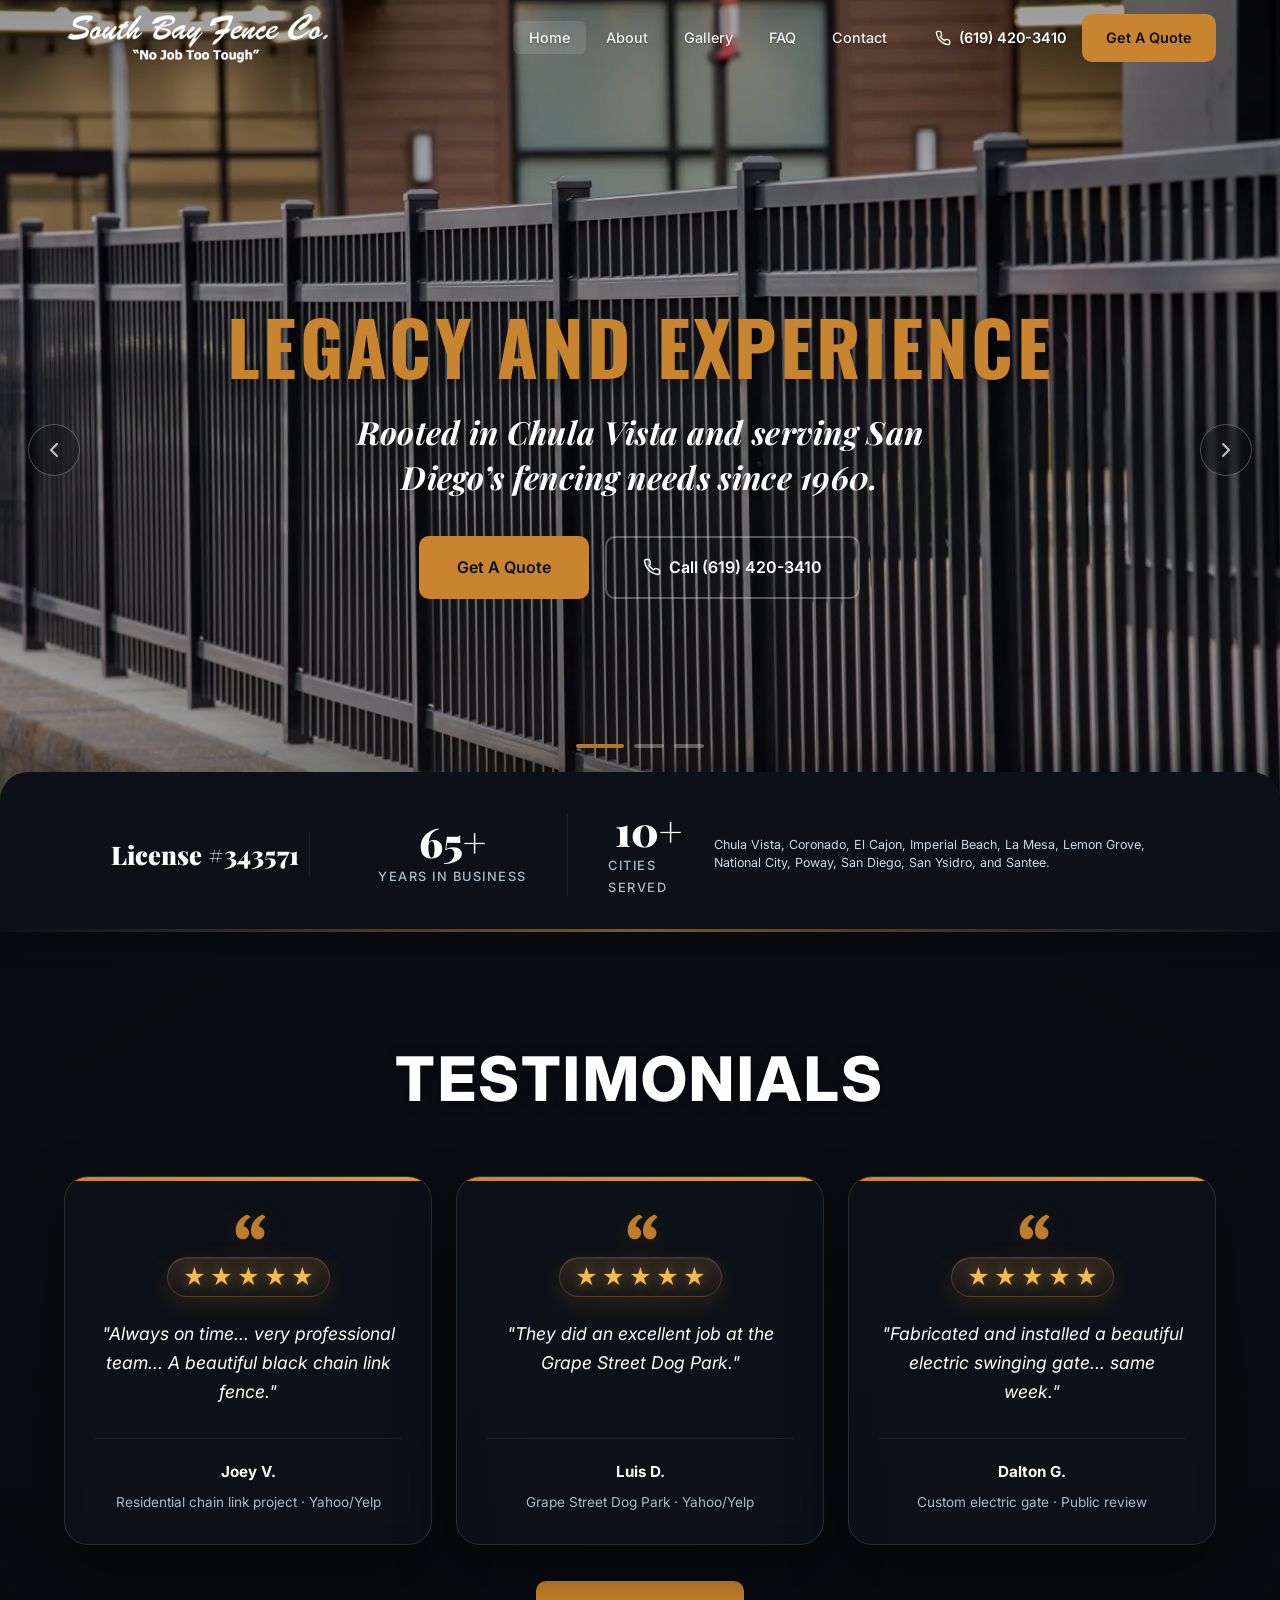
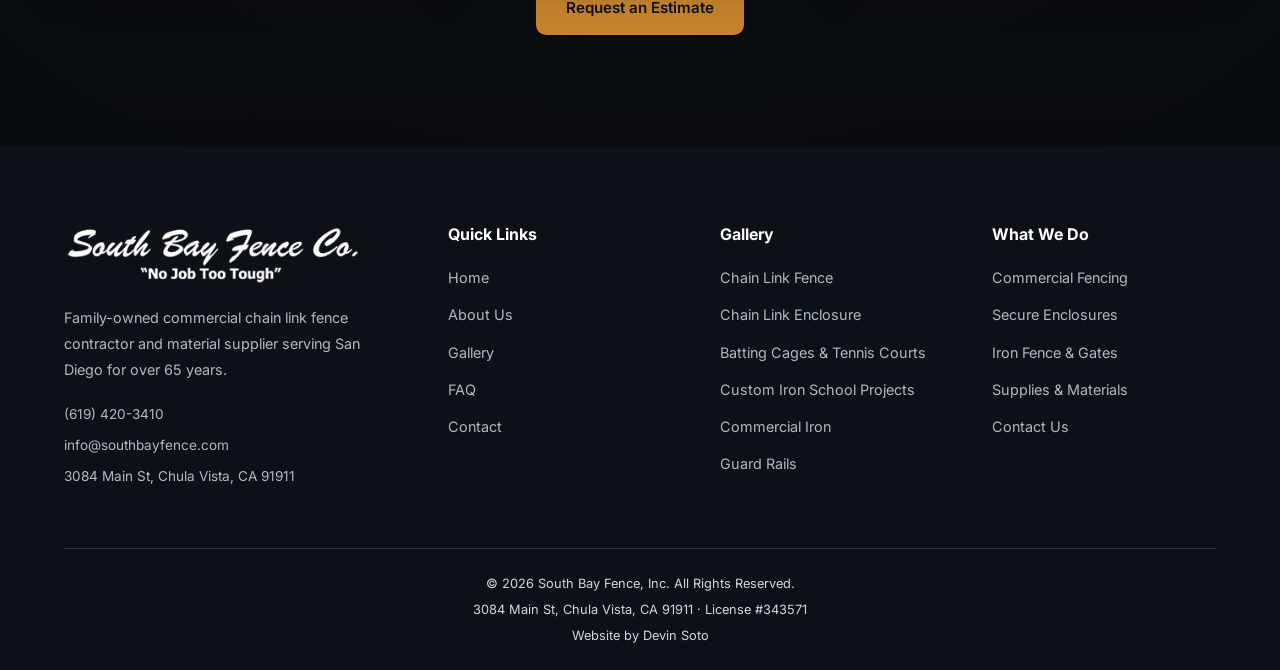
==== index.html @ d5223164 "Speed up homepage with WebP heroes and fewer blocking fonts. Co-authored-by: Cursor <cursoragent@cur" ====
<!DOCTYPE html>
<html lang="en">
<head>
    <meta charset="UTF-8">
    <meta name="viewport" content="width=device-width, initial-scale=1.0">
    <title>South Bay Fence Co. | San Diego's Premier Fence Contractor Since 1960</title>
    <meta name="description" content="South Bay Fence, Inc. — Family-owned commercial chain link fence contractor and material supplier serving San Diego since 1960. No Job Too Tough.">
    <link rel="icon" href="images/brand/logo.png" type="image/png">
    <link rel="apple-touch-icon" href="images/brand/logo.png">
    <link rel="preconnect" href="https://fonts.googleapis.com">
    <link rel="preconnect" href="https://fonts.gstatic.com" crossorigin>
    <link href="https://fonts.googleapis.com/css2?family=Inter:wght@400;600;700&family=Oswald:wght@700&family=Playfair+Display:wght@700&display=swap" rel="stylesheet">
    <link rel="stylesheet" href="css/style.css">
    <link rel="stylesheet" href="css/responsive.css?v=stat-cities-fix">
</head>
<body>
    <!-- Navigation -->
    <nav class="navbar navbar-transparent" id="navbar">
        <div class="container nav-inner">
            <a href="index.html" class="logo">
                <img src="images/brand/Logo-wht-version.webp" alt="South Bay Fence Co. Logo" class="logo-img logo-white" width="350" height="71">
                <img src="images/brand/logo.webp" alt="South Bay Fence Co. Logo" class="logo-img logo-dark" width="350" height="71">
            </a>
            <ul class="nav-links" id="navLinks">
                <li><a href="index.html" class="active">Home</a></li>
                <li><a href="about.html">About</a></li>
                <li><a href="gallery.html">Gallery</a></li>
                <li><a href="faq.html">FAQ</a></li>
                <li><a href="contact.html">Contact</a></li>
            </ul>
            <div class="nav-actions">
                <a href="tel:6194203410" class="nav-phone">
                    <svg width="16" height="16" viewBox="0 0 24 24" fill="none" stroke="currentColor" stroke-width="2"><path d="M22 16.92v3a2 2 0 0 1-2.18 2 19.79 19.79 0 0 1-8.63-3.07 19.5 19.5 0 0 1-6-6 19.79 19.79 0 0 1-3.07-8.67A2 2 0 0 1 4.11 2h3a2 2 0 0 1 2 1.72c.127.96.361 1.903.7 2.81a2 2 0 0 1-.45 2.11L8.09 9.91a16 16 0 0 0 6 6l1.27-1.27a2 2 0 0 1 2.11-.45c.907.339 1.85.573 2.81.7A2 2 0 0 1 22 16.92z"/></svg>
                    <span>(619) 420-3410</span>
                </a>
                <a href="contact.html" class="btn btn-primary nav-quote">Get A Quote</a>
            </div>
            <button class="mobile-toggle" id="mobileToggle" aria-label="Toggle menu">
                <span></span><span></span><span></span>
            </button>
        </div>
    </nav>

    <!-- Hero Section -->
    <section class="hero" id="hero">
        <div class="hero-slides" id="heroSlides">
            <div class="hero-slide is-active" style="background-image: url('images/misc/AdobeStock_401414377-Large.webp');"></div>
            <div class="hero-slide" data-bg="images/commercial-iron/Pipe-Arm-Gate-installation-in-San-Diego-Area-1.webp"></div>
            <div class="hero-slide" data-bg="images/chain-link/Chain-Link.webp"></div>
        </div>
        <div class="hero-overlay"></div>
        <div class="container hero-content">
            <h1><span class="highlight">Legacy and Experience</span></h1>
            <p class="hero-sub">Rooted in Chula Vista and serving San Diego&rsquo;s fencing needs since 1960.</p>
            <div class="hero-buttons">
                <a href="contact.html" class="btn btn-primary btn-lg">Get A Quote</a>
                <a href="tel:6194203410" class="btn btn-outline-white btn-lg">
                    <svg width="18" height="18" viewBox="0 0 24 24" fill="none" stroke="currentColor" stroke-width="2"><path d="M22 16.92v3a2 2 0 0 1-2.18 2 19.79 19.79 0 0 1-8.63-3.07 19.5 19.5 0 0 1-6-6 19.79 19.79 0 0 1-3.07-8.67A2 2 0 0 1 4.11 2h3a2 2 0 0 1 2 1.72c.127.96.361 1.903.7 2.81a2 2 0 0 1-.45 2.11L8.09 9.91a16 16 0 0 0 6 6l1.27-1.27a2 2 0 0 1 2.11-.45c.907.339 1.85.573 2.81.7A2 2 0 0 1 22 16.92z"/></svg>
                    Call (619) 420-3410
                </a>
            </div>
        </div>
        <button class="hero-arrow hero-prev" id="heroPrev" aria-label="Previous slide">
            <svg width="24" height="24" viewBox="0 0 24 24" fill="none" stroke="currentColor" stroke-width="2" stroke-linecap="round" stroke-linejoin="round"><polyline points="15 18 9 12 15 6"/></svg>
        </button>
        <button class="hero-arrow hero-next" id="heroNext" aria-label="Next slide">
            <svg width="24" height="24" viewBox="0 0 24 24" fill="none" stroke="currentColor" stroke-width="2" stroke-linecap="round" stroke-linejoin="round"><polyline points="9 18 15 12 9 6"/></svg>
        </button>
        <div class="hero-dots" id="heroDots" role="tablist" aria-label="Slide selector">
            <button class="hero-dot is-active" role="tab" aria-selected="true" tabindex="0" data-slide="0" aria-label="Slide 1"></button>
            <button class="hero-dot" role="tab" aria-selected="false" tabindex="-1" data-slide="1" aria-label="Slide 2"></button>
            <button class="hero-dot" role="tab" aria-selected="false" tabindex="-1" data-slide="2" aria-label="Slide 3"></button>
        </div>
    </section>

    <!-- Stats + Trust Strip -->
    <section class="stats-strip" id="stats">
        <div class="container">
            <div class="stats-grid">
                <div class="stat-block stat-block--license">
                    <span class="stat-license">License #343571</span>
                </div>
                <div class="stat-block">
                    <span class="stat-number">65+</span>
                    <span class="stat-label">Years in Business</span>
                </div>
                <div class="stat-block stat-block--cities">
                    <span class="stat-main">
                        <span class="stat-number">10+</span>
                        <span class="stat-label">Cities Served</span>
                    </span>
                    <span class="stat-cities">Chula Vista, Coronado, El Cajon, Imperial Beach, La Mesa, Lemon Grove, National City, Poway, San Diego, San Ysidro, and Santee.</span>
                </div>
            </div>
        </div>
    </section>

    <!-- Testimonials -->
    <section class="section testimonial-section testimonial-section--photo">
        <div class="container">
            <div class="section-header text-center">
                <h2>Testimonials</h2>
            </div>
            <div class="review-grid">
                <article class="review-card">
                    <svg class="quote-icon" width="34" height="34" viewBox="0 0 24 24" fill="currentColor" aria-hidden="true"><path d="M11.3 2.5c-4.8 2.1-8 6.2-8 11.2 0 4 2.3 6.3 5 6.3 2.5 0 4.5-2 4.5-4.5 0-2.3-1.7-4.2-3.9-4.5.3-2.8 2.5-5.5 5.2-6.8L11.3 2.5zM22.1 2.5c-4.8 2.1-8 6.2-8 11.2 0 4 2.3 6.3 5 6.3 2.5 0 4.5-2 4.5-4.5 0-2.3-1.7-4.2-3.9-4.5.3-2.8 2.5-5.5 5.2-6.8L22.1 2.5z"/></svg>
                    <div class="review-stars" aria-label="5 out of 5 stars">★★★★★</div>
                    <blockquote>"Always on time... very professional team... A beautiful black chain link fence."</blockquote>
                    <div class="review-meta">
                        <strong>Joey V.</strong>
                        <span>Residential chain link project · Yahoo/Yelp</span>
                    </div>
                </article>
                <article class="review-card">
                    <svg class="quote-icon" width="34" height="34" viewBox="0 0 24 24" fill="currentColor" aria-hidden="true"><path d="M11.3 2.5c-4.8 2.1-8 6.2-8 11.2 0 4 2.3 6.3 5 6.3 2.5 0 4.5-2 4.5-4.5 0-2.3-1.7-4.2-3.9-4.5.3-2.8 2.5-5.5 5.2-6.8L11.3 2.5zM22.1 2.5c-4.8 2.1-8 6.2-8 11.2 0 4 2.3 6.3 5 6.3 2.5 0 4.5-2 4.5-4.5 0-2.3-1.7-4.2-3.9-4.5.3-2.8 2.5-5.5 5.2-6.8L22.1 2.5z"/></svg>
                    <div class="review-stars" aria-label="5 out of 5 stars">★★★★★</div>
                    <blockquote>"They did an excellent job at the Grape Street Dog Park."</blockquote>
                    <div class="review-meta">
                        <strong>Luis D.</strong>
                        <span>Grape Street Dog Park · Yahoo/Yelp</span>
                    </div>
                </article>
                <article class="review-card">
                    <svg class="quote-icon" width="34" height="34" viewBox="0 0 24 24" fill="currentColor" aria-hidden="true"><path d="M11.3 2.5c-4.8 2.1-8 6.2-8 11.2 0 4 2.3 6.3 5 6.3 2.5 0 4.5-2 4.5-4.5 0-2.3-1.7-4.2-3.9-4.5.3-2.8 2.5-5.5 5.2-6.8L11.3 2.5zM22.1 2.5c-4.8 2.1-8 6.2-8 11.2 0 4 2.3 6.3 5 6.3 2.5 0 4.5-2 4.5-4.5 0-2.3-1.7-4.2-3.9-4.5.3-2.8 2.5-5.5 5.2-6.8L22.1 2.5z"/></svg>
                    <div class="review-stars" aria-label="5 out of 5 stars">★★★★★</div>
                    <blockquote>"Fabricated and installed a beautiful electric swinging gate... same week."</blockquote>
                    <div class="review-meta">
                        <strong>Dalton G.</strong>
                        <span>Custom electric gate · Public review</span>
                    </div>
                </article>
            </div>
            <div class="review-cta">
                <a href="contact.html" class="btn btn-primary">Request an Estimate</a>
            </div>
        </div>
    </section>

    <!-- Footer -->
    <footer class="footer">
        <div class="container">
            <div class="footer-grid">
                <div class="footer-brand">
                    <a href="index.html" class="footer-logo">
                        <img src="images/brand/Logo-wht-version.webp" alt="South Bay Fence Co. Logo" class="footer-logo-img" width="350" height="71">
                    </a>
                    <p>Family-owned commercial chain link fence contractor and material supplier serving San Diego for over 65 years.</p>
                    <div class="footer-contact-info">
                        <a href="tel:6194203410">(619) 420-3410</a>
                        <a href="mailto:info@southbayfence.com">info@southbayfence.com</a>
                        <a href="https://www.google.com/maps/dir/?api=1&destination=3084%20Main%20St%2C%20Chula%20Vista%2C%20CA%2091911" target="_blank" rel="noopener">3084 Main St, Chula Vista, CA 91911</a>
                    </div>
                </div>
                <div class="footer-links">
                    <h3>Quick Links</h3>
                    <ul>
                        <li><a href="index.html">Home</a></li>
                        <li><a href="about.html">About Us</a></li>
                        <li><a href="gallery.html">Gallery</a></li>
                        <li><a href="faq.html">FAQ</a></li>
                        <li><a href="contact.html">Contact</a></li>
                    </ul>
                </div>
                <div class="footer-links">
                    <h3>Gallery</h3>
                    <ul>
                        <li><a href="gallery.html#chain-link-fence">Chain Link Fence</a></li>
                        <li><a href="gallery.html#chain-link-enclosure">Chain Link Enclosure</a></li>
                        <li><a href="gallery.html#batting-cages-tennis-courts">Batting Cages & Tennis Courts</a></li>
                        <li><a href="gallery.html#custom-iron-school-projects">Custom Iron School Projects</a></li>
                        <li><a href="gallery.html#commercial-iron">Commercial Iron</a></li>
                        <li><a href="gallery.html#guard-rails">Guard Rails</a></li>
                    </ul>
                </div>
                <div class="footer-links">
                    <h3>What We Do</h3>
                    <ul>
                        <li><a href="gallery.html#chain-link-fence">Commercial Fencing</a></li>
                        <li><a href="gallery.html#chain-link-enclosure">Secure Enclosures</a></li>
                        <li><a href="gallery.html#commercial-iron">Iron Fence & Gates</a></li>
                        <li><a href="contact.html#materials-quote">Supplies & Materials</a></li>
                        <li><a href="contact.html">Contact Us</a></li>
                    </ul>
                </div>
            </div>
            <div class="footer-bottom">
                <p>© 2026 South Bay Fence, Inc. All Rights Reserved.</p>
                <p><a href="https://www.google.com/maps/dir/?api=1&destination=3084%20Main%20St%2C%20Chula%20Vista%2C%20CA%2091911" target="_blank" rel="noopener">3084 Main St, Chula Vista, CA 91911</a> · License #343571</p>
                <p>Website by Devin Soto</p>
            </div>
        </div>
    </footer>

    <script src="js/main.js"></script>
</body>
</html>
---- css/style.css ----
/* ===================================
   CSS Variables & Reset
   =================================== */
:root {
    --primary: #1a3a5c;
    --primary-dark: #0f2640;
    --primary-light: #2a5a8c;
    --accent: #c8842e;
    --accent-light: #e09a3a;
    --accent-dark: #a06820;
    --dark: #0d1117;
    --dark-2: #161b22;
    --gray-900: #1a1d23;
    --gray-800: #2d333b;
    --gray-700: #444c56;
    --gray-600: #636e7b;
    --gray-500: #8b949e;
    --gray-400: #adbac7;
    --gray-300: #cdd9e5;
    --gray-200: #e6edf3;
    --gray-100: #f0f3f6;
    --gray-50: #f6f8fa;
    --white: #ffffff;
    --success: #2ea043;
    --font-sans: 'Inter', -apple-system, BlinkMacSystemFont, sans-serif;
    --font-display: 'Playfair Display', Georgia, serif;
    --shadow-sm: 0 1px 2px rgba(0,0,0,0.05);
    --shadow: 0 4px 6px -1px rgba(0,0,0,0.07), 0 2px 4px -2px rgba(0,0,0,0.05);
    --shadow-md: 0 10px 15px -3px rgba(0,0,0,0.08), 0 4px 6px -4px rgba(0,0,0,0.05);
    --shadow-lg: 0 20px 25px -5px rgba(0,0,0,0.1), 0 8px 10px -6px rgba(0,0,0,0.05);
    --shadow-xl: 0 25px 50px -12px rgba(0,0,0,0.15);
    --radius-sm: 6px;
    --radius: 10px;
    --radius-lg: 16px;
    --radius-xl: 24px;
    --transition: 0.3s cubic-bezier(0.4, 0, 0.2, 1);
}

*, *::before, *::after {
    margin: 0;
    padding: 0;
    box-sizing: border-box;
}

html {
    scroll-behavior: smooth;
    -webkit-font-smoothing: antialiased;
    -moz-osx-font-smoothing: grayscale;
}

body {
    font-family: var(--font-sans);
    font-size: 16px;
    line-height: 1.7;
    color: var(--gray-700);
    background: var(--white);
    overflow-x: hidden;
}

img {
    max-width: 100%;
    height: auto;
    display: block;
}

a {
    text-decoration: none;
    color: inherit;
    transition: var(--transition);
}

ul { list-style: none; }

.container {
    max-width: 1200px;
    margin: 0 auto;
    padding: 0 24px;
}

.section {
    padding: 100px 0;
}

.text-center { text-align: center; }

/* ===================================
   Typography
   =================================== */
h1, h2, h3, h4, h5, h6 {
    font-family: var(--font-sans);
    color: var(--dark);
    line-height: 1.2;
    font-weight: 800;
}

h1 { font-size: clamp(2.5rem, 5vw, 4rem); }
h2 { font-size: clamp(2rem, 4vw, 3rem); }
h3 { font-size: clamp(1.25rem, 2vw, 1.5rem); }

.highlight {
    color: var(--accent);
}

.section-label {
    display: inline-block;
    font-size: 0.8rem;
    font-weight: 700;
    text-transform: uppercase;
    letter-spacing: 3px;
    color: var(--accent);
    margin-bottom: 16px;
    position: relative;
    padding-left: 40px;
}

.section-label::before {
    content: '';
    position: absolute;
    left: 0;
    top: 50%;
    width: 28px;
    height: 2px;
    background: var(--accent);
}

.section-header .section-label {
    padding-left: 0;
}

.section-header .section-label::before {
    display: none;
}

.section-header {
    margin-bottom: 60px;
}

.section-desc {
    font-size: 1.125rem;
    color: var(--gray-600);
    max-width: 600px;
    margin: 16px auto 0;
}

.lead {
    font-size: 1.125rem;
    color: var(--gray-600);
    line-height: 1.8;
}

/* ===================================
   Buttons
   =================================== */
.btn {
    display: inline-flex;
    align-items: center;
    justify-content: center;
    gap: 8px;
    padding: 12px 28px;
    font-size: 0.95rem;
    font-weight: 600;
    border-radius: var(--radius);
    border: 2px solid transparent;
    cursor: pointer;
    transition: var(--transition);
    white-space: nowrap;
    font-family: var(--font-sans);
}

.btn-lg {
    padding: 16px 36px;
    font-size: 1rem;
}

.btn-primary {
    background: var(--accent);
    color: var(--dark);
    border-color: var(--accent);
}

.btn-primary:hover {
    background: var(--accent-dark);
    color: var(--dark);
    border-color: var(--accent-dark);
    transform: translateY(-2px);
    box-shadow: 0 8px 25px rgba(200, 132, 46, 0.3);
}

.btn-outline {
    background: transparent;
    color: var(--primary);
    border-color: var(--gray-300);
}

.btn-outline:hover {
    border-color: var(--primary);
    background: var(--primary);
    color: var(--white);
    transform: translateY(-2px);
}

.btn-white {
    background: var(--white);
    color: var(--primary-dark);
    border-color: var(--white);
}

.btn-white:hover {
    background: var(--gray-100);
    transform: translateY(-2px);
    box-shadow: 0 8px 25px rgba(255,255,255,0.2);
}

.btn-outline-white {
    background: transparent;
    color: var(--white);
    border-color: rgba(255,255,255,0.3);
}

.btn-outline-white:hover {
    background: rgba(255,255,255,0.1);
    border-color: var(--white);
}

/* ===================================
   Top Bar
   =================================== */
.top-bar {
    background: var(--primary-dark);
    color: var(--gray-300);
    font-size: 0.85rem;
    padding: 8px 0;
    border-bottom: 1px solid rgba(255,255,255,0.1);
}

.top-bar-inner {
    display: flex;
    justify-content: space-between;
    align-items: center;
}

.top-bar-left {
    display: flex;
    gap: 24px;
}

.top-bar a, .top-bar span {
    display: flex;
    align-items: center;
    gap: 8px;
    color: var(--gray-300);
    font-size: 0.85rem;
}

.top-bar a:hover {
    color: var(--white);
}

/* ===================================
   Navbar
   =================================== */
.navbar {
    position: sticky;
    top: 0;
    z-index: 1000;
    background: rgba(255,255,255,0.95);
    backdrop-filter: blur(20px);
    -webkit-backdrop-filter: blur(20px);
    border-bottom: 1px solid var(--gray-200);
    transition: background 0.35s ease, box-shadow 0.35s ease, border-color 0.35s ease, backdrop-filter 0.35s ease;
}

.navbar.scrolled {
    box-shadow: var(--shadow-md);
}

/* Transparent overlay variant (used over full-screen hero) */
.navbar-transparent {
    position: fixed;
    top: 0;
    left: 0;
    right: 0;
    background: transparent;
    border-bottom-color: transparent;
    backdrop-filter: none;
    -webkit-backdrop-filter: none;
}

.navbar-transparent .nav-links a:not(.btn) {
    color: rgba(255,255,255,0.92);
    text-shadow: 0 1px 2px rgba(0,0,0,0.35);
}

.navbar-transparent .nav-links a:not(.btn):hover,
.navbar-transparent .nav-links a:not(.btn).active {
    color: var(--white);
    background: rgba(255,255,255,0.12);
}

.navbar-transparent .nav-phone {
    color: var(--white);
    text-shadow: 0 1px 2px rgba(0,0,0,0.35);
}

.navbar-transparent .mobile-toggle span {
    background: var(--white);
}

.navbar-transparent.scrolled {
    background: rgba(13,17,23,0.82);
    backdrop-filter: blur(14px);
    -webkit-backdrop-filter: blur(14px);
    border-bottom-color: rgba(255,255,255,0.08);
    box-shadow: 0 8px 30px rgba(0,0,0,0.35);
}

.navbar-transparent.scrolled .nav-links a:not(.btn) {
    color: rgba(255,255,255,0.88);
}

.navbar-transparent.scrolled .nav-links a:not(.btn):hover,
.navbar-transparent.scrolled .nav-links a:not(.btn).active {
    color: var(--white);
    background: rgba(255,255,255,0.08);
}

.nav-inner {
    display: flex;
    justify-content: space-between;
    align-items: center;
    height: 76px;
    gap: 24px;
}

.logo {
    display: flex;
    align-items: center;
    gap: 12px;
    position: relative;
}

.logo-img {
    height: 54px;
    width: auto;
    object-fit: contain;
    transition: opacity 0.35s ease;
}

.logo-white { display: none; }
.logo-dark { display: block; }

.navbar-transparent .logo-white { display: block; }
.navbar-transparent .logo-dark { display: none; }

.navbar-transparent.scrolled .logo-white { display: block; }
.navbar-transparent.scrolled .logo-dark { display: none; }

.logo-icon {
    font-size: 2rem;
    color: var(--accent);
    line-height: 1;
}

.logo-text {
    display: flex;
    flex-direction: column;
}

.logo-name {
    font-size: 1.2rem;
    font-weight: 800;
    color: var(--primary-dark);
    line-height: 1.2;
}

.logo-tagline {
    font-size: 0.7rem;
    color: var(--gray-500);
    text-transform: uppercase;
    letter-spacing: 1px;
    font-weight: 500;
}

.nav-links {
    display: flex;
    align-items: center;
    gap: 4px;
    margin-left: auto;
}

.nav-links a {
    padding: 8px 16px;
    font-size: 0.9rem;
    font-weight: 500;
    color: var(--gray-700);
    border-radius: var(--radius-sm);
    position: relative;
}

.nav-links a:hover,
.nav-links a.active {
    color: var(--primary-dark);
    background: var(--gray-50);
}

.nav-actions {
    display: flex;
    align-items: center;
    gap: 16px;
    margin-left: 8px;
}

.nav-phone {
    display: inline-flex;
    align-items: center;
    gap: 8px;
    font-size: 0.9rem;
    font-weight: 600;
    color: var(--primary-dark);
    white-space: nowrap;
}

.nav-phone:hover {
    color: var(--accent);
}

.nav-phone svg {
    flex-shrink: 0;
}

.nav-quote {
    padding: 10px 22px;
    font-size: 0.9rem;
    border-radius: var(--radius);
}

.nav-cta {
    background: var(--accent) !important;
    color: var(--white) !important;
    padding: 10px 22px !important;
    border-radius: var(--radius) !important;
    margin-left: 8px;
}

.nav-cta:hover {
    background: var(--accent-dark) !important;
    transform: translateY(-1px);
}

.mobile-toggle {
    display: none;
    flex-direction: column;
    gap: 5px;
    background: none;
    border: none;
    cursor: pointer;
    padding: 8px;
}

.mobile-toggle span {
    width: 24px;
    height: 2px;
    background: var(--dark);
    transition: var(--transition);
    border-radius: 2px;
}

/* ===================================
   Hero Section — Full-screen Carousel
   =================================== */
.hero {
    position: relative;
    height: 100vh;
    height: 100svh;
    min-height: 620px;
    display: flex;
    align-items: center;
    justify-content: center;
    text-align: center;
    overflow: hidden;
    isolation: isolate;
}

.hero-slides {
    position: absolute;
    inset: 0;
    z-index: 0;
}

.hero-slide {
    position: absolute;
    inset: 0;
    background-size: cover;
    background-position: center;
    background-repeat: no-repeat;
    opacity: 0;
    transform: scale(1.02);
    transition: opacity 1.2s ease;
    will-change: opacity, transform;
}

.hero-slide.is-active {
    opacity: 1;
    animation: heroKenBurns 9s ease-out forwards;
}

@keyframes heroKenBurns {
    from { transform: scale(1.02); }
    to   { transform: scale(1.1); }
}

/* Hero overlay — ORIGINAL (live on southbayfence.com):
   radial:   0.35 → 0.55 → 0.7
   linear:   0.45 → 0.2 → 0.6 (top → mid → bottom)
   PREVIEW v1 (~10–15% lighter): radial 0.25/0.42/0.55, linear 0.32/0.12/0.45
   PREVIEW v2 (local — half of v1 darkness):
   radial:   0.13 → 0.21 → 0.28
   linear:   0.16 → 0.06 → 0.23 */
.hero-overlay {
    position: absolute;
    inset: 0;
    z-index: 1;
    background:
        radial-gradient(ellipse at center, rgba(0,0,0,0.13) 0%, rgba(0,0,0,0.21) 70%, rgba(0,0,0,0.28) 100%),
        linear-gradient(180deg, rgba(0,0,0,0.16) 0%, rgba(0,0,0,0.06) 35%, rgba(0,0,0,0.23) 100%);
    pointer-events: none;
}

.hero-content {
    position: relative;
    z-index: 2;
    padding: 60px 0;
    max-width: 880px;
    margin: 0 auto;
    display: flex;
    flex-direction: column;
    align-items: center;
}

.hero-badge {
    display: inline-block;
    background: rgba(200, 132, 46, 0.18);
    color: var(--accent-light);
    padding: 8px 20px;
    border-radius: 50px;
    font-size: 0.85rem;
    font-weight: 600;
    letter-spacing: 1px;
    margin-bottom: 24px;
    border: 1px solid rgba(200, 132, 46, 0.35);
    backdrop-filter: blur(6px);
    -webkit-backdrop-filter: blur(6px);
}

.hero h1 {
    font-family: 'Oswald', var(--font-sans);
    color: var(--white);
    margin: 0 auto 20px;
    max-width: 880px;
    text-shadow: 0 2px 20px rgba(0,0,0,0.45);
    font-size: clamp(2.6rem, 5.8vw, 4.8rem);
    font-weight: 700;
    letter-spacing: 0.045em;
    text-transform: uppercase;
}

.hero-sub {
    font-family: var(--font-display);
    font-style: italic;
    font-weight: 700;
    font-size: clamp(1.4rem, 2.6vw, 2rem);
    color: var(--white);
    max-width: 640px;
    margin: 0 auto 36px;
    line-height: 1.4;
    text-shadow: 0 2px 18px rgba(0,0,0,0.45);
    letter-spacing: 0.01em;
}

.hero-buttons {
    display: flex;
    gap: 16px;
    flex-wrap: wrap;
    justify-content: center;
}

/* Carousel controls */
.hero-arrow {
    position: absolute;
    top: 50%;
    transform: translateY(-50%);
    z-index: 3;
    width: 52px;
    height: 52px;
    border-radius: 50%;
    border: 1px solid rgba(255,255,255,0.35);
    background: rgba(0,0,0,0.3);
    color: var(--white);
    cursor: pointer;
    display: inline-flex;
    align-items: center;
    justify-content: center;
    backdrop-filter: blur(6px);
    -webkit-backdrop-filter: blur(6px);
    transition: background 0.25s ease, border-color 0.25s ease, transform 0.25s ease, opacity 0.25s ease;
    opacity: 0.75;
}

.hero:hover .hero-arrow,
.hero-arrow:focus-visible {
    opacity: 1;
}

.hero-arrow:hover {
    background: rgba(200,132,46,0.95);
    border-color: rgba(200,132,46,0.95);
    opacity: 1;
    transform: translateY(-50%) scale(1.05);
}

.hero-prev { left: 28px; }
.hero-next { right: 28px; }

.hero-dots {
    position: absolute;
    bottom: 152px;
    left: 50%;
    transform: translateX(-50%);
    z-index: 3;
    display: flex;
    gap: 10px;
}

.hero-dot {
    width: 30px;
    height: 4px;
    border-radius: 4px;
    border: none;
    background: rgba(255,255,255,0.35);
    cursor: pointer;
    padding: 0;
    transition: background 0.3s ease, width 0.3s ease;
}

.hero-dot:hover { background: rgba(255,255,255,0.6); }

.hero-dot.is-active {
    background: var(--accent);
    width: 48px;
}

@media (prefers-reduced-motion: reduce) {
    .hero-slide.is-active { animation: none; }
    .hero-slide { transition: opacity 0.2s linear; transform: none; }
}

/* ===================================
   Stats + Trust Strip
   =================================== */
.stats-strip {
    background: var(--dark);
    color: var(--white);
    padding: 30px 0 26px;
    position: relative;
    z-index: 4;
    margin-top: -128px;
    border-radius: 28px 28px 0 0;
    box-shadow: 0 -22px 45px rgba(0,0,0,0.24);
}

.stats-strip::after {
    content: '';
    position: absolute;
    left: 0; right: 0; bottom: 0;
    height: 3px;
    background: linear-gradient(90deg, transparent, var(--accent), transparent);
    opacity: 0.6;
}

.stats-grid {
    display: grid;
    grid-template-columns: minmax(160px, 210px) minmax(180px, 230px) minmax(520px, 1fr);
    gap: 28px;
    align-items: center;
    text-align: center;
    max-width: 1080px;
    margin: 0 auto;
}

.stat-block {
    display: flex;
    flex-direction: column;
    align-items: center;
    gap: 4px;
    padding: 8px 12px;
    border-right: 1px solid rgba(255,255,255,0.08);
}

.stat-block:last-child { border-right: none; }

.stat-block--license {
    justify-content: center;
}

.stat-license {
    color: var(--white);
    font-family: var(--font-display);
    font-size: clamp(1.3rem, 2vw, 1.85rem);
    font-weight: 900;
    line-height: 1.1;
    white-space: nowrap;
}

.stat-main {
    display: flex;
    flex-direction: column;
    align-items: center;
    gap: 4px;
}

.stat-block--cities {
    flex-direction: row;
    justify-content: flex-start;
    gap: 24px;
    text-align: left;
}

.stat-block .stat-number {
    font-family: var(--font-display);
    font-size: clamp(2rem, 3.2vw, 2.8rem);
    font-weight: 900;
    color: var(--white);
    line-height: 1;
}

.stat-block .stat-label {
    font-size: 0.8rem;
    color: var(--gray-400);
    text-transform: uppercase;
    letter-spacing: 1.5px;
    font-weight: 500;
}

.stat-cities {
    flex: 0 1 620px;
    max-width: 620px;
    margin-top: 0;
    color: var(--gray-300);
    font-size: 0.78rem;
    line-height: 1.45;
}

.trust-row {
    display: flex;
    justify-content: center;
    flex-wrap: wrap;
    gap: 32px;
    margin-top: 32px;
    padding-top: 24px;
    border-top: 1px solid rgba(255,255,255,0.08);
}

.trust-row .trust-item {
    display: inline-flex;
    align-items: center;
    gap: 10px;
    color: var(--gray-300);
    font-size: 0.85rem;
    font-weight: 500;
    letter-spacing: 0.3px;
}

.trust-row .trust-item svg {
    color: var(--accent);
    flex-shrink: 0;
}

/* Legacy trust-bar (used on other pages) */
.trust-bar {
    background: var(--gray-50);
    border-bottom: 1px solid var(--gray-200);
    padding: 28px 0;
}

.trust-items {
    display: flex;
    justify-content: center;
    gap: 48px;
    flex-wrap: wrap;
}

.trust-bar .trust-item {
    display: flex;
    align-items: center;
    gap: 12px;
    color: var(--gray-700);
    font-weight: 600;
    font-size: 0.9rem;
}

.trust-bar .trust-item svg {
    color: var(--accent);
    flex-shrink: 0;
}

/* ===================================
   About Preview
   =================================== */
.about-grid {
    display: grid;
    grid-template-columns: 1fr 1fr;
    gap: 80px;
    align-items: center;
}

.about-images {
    position: relative;
}

.about-img-main {
    border-radius: var(--radius-lg);
    overflow: hidden;
    box-shadow: var(--shadow-xl);
}

.about-img-main img {
    width: 100%;
    height: 500px;
    object-fit: cover;
}

.about-img-secondary {
    position: absolute;
    bottom: -30px;
    right: -30px;
    width: 250px;
    border-radius: var(--radius-lg);
    overflow: hidden;
    box-shadow: var(--shadow-xl);
    border: 6px solid var(--white);
}

.about-img-secondary img {
    width: 100%;
    height: 200px;
    object-fit: cover;
}

.about-badge-float {
    position: absolute;
    top: -18px;
    right: 34px;
    background:
        radial-gradient(circle at 35% 28%, rgba(255, 255, 255, 0.32), transparent 28%),
        linear-gradient(145deg, #dca148 0%, #b97825 46%, #8f5718 100%);
    color: var(--white);
    width: 132px;
    height: 132px;
    border-radius: 50%;
    display: flex;
    flex-direction: column;
    align-items: center;
    justify-content: center;
    gap: 2px;
    box-shadow: 0 18px 40px rgba(58, 36, 12, 0.3);
    border: 4px solid #f5d18c;
    outline: 2px solid rgba(119, 72, 20, 0.52);
    outline-offset: -10px;
    isolation: isolate;
}

.about-badge-float::before,
.about-badge-float::after {
    content: "";
    position: absolute;
    top: 17px;
    width: 26px;
    height: 94px;
    border: 2px solid rgba(255, 238, 188, 0.9);
    z-index: -1;
}

.about-badge-float::before {
    left: 14px;
    border-right: 0;
    border-top-left-radius: 42px;
    border-bottom-left-radius: 42px;
    transform: rotate(-13deg);
}

.about-badge-float::after {
    right: 14px;
    border-left: 0;
    border-top-right-radius: 42px;
    border-bottom-right-radius: 42px;
    transform: rotate(13deg);
}

.badge-number {
    font-size: 2.15rem;
    font-weight: 900;
    line-height: 1;
    text-shadow: 0 2px 8px rgba(0, 0, 0, 0.18);
}

.badge-text {
    font-size: 0.64rem;
    text-align: center;
    line-height: 1.18;
    text-transform: uppercase;
    letter-spacing: 1px;
    font-weight: 800;
}

.badge-since {
    margin-top: 3px;
    padding-top: 4px;
    border-top: 1px solid rgba(255, 239, 204, 0.55);
    font-size: 0.52rem;
    font-weight: 800;
    line-height: 1;
    letter-spacing: 1.4px;
    text-transform: uppercase;
    color: #fff4d8;
}

.about-text h2 {
    margin-bottom: 20px;
}

.about-text .lead {
    margin-bottom: 16px;
}

.about-text > p {
    margin-bottom: 28px;
}

.about-features {
    display: grid;
    grid-template-columns: 1fr 1fr;
    gap: 12px;
    margin-bottom: 32px;
}

.about-feature {
    display: flex;
    align-items: center;
    gap: 10px;
    font-size: 0.9rem;
    font-weight: 500;
    color: var(--gray-800);
}

.about-feature svg {
    color: var(--success);
    flex-shrink: 0;
}

/* About points (punchy proof list inside About Us) */
.about-points {
    display: flex;
    flex-direction: column;
    gap: 16px;
    margin-bottom: 32px;
}

.about-point {
    display: grid;
    grid-template-columns: 22px 1fr;
    gap: 16px;
    align-items: flex-start;
}

.about-point-mark {
    width: 10px;
    height: 10px;
    margin-top: 8px;
    border-radius: 2px;
    background: linear-gradient(145deg, var(--accent-light), var(--accent-dark));
    box-shadow: 0 0 0 5px rgba(200, 132, 46, 0.1);
    transform: rotate(45deg);
}

.about-point > div {
    display: flex;
    flex-direction: column;
    gap: 2px;
}

.about-point strong {
    color: var(--dark);
    font-size: 1rem;
    font-weight: 700;
    line-height: 1.3;
}

.about-point span {
    color: var(--gray-600);
    font-size: 0.92rem;
    line-height: 1.55;
}

/* ===================================
   Specialties Grid
   =================================== */
.specialties-section {
    background: var(--gray-50);
}

.specialties-grid {
    display: grid;
    grid-template-columns: repeat(3, 1fr);
    gap: 24px;
}

.specialty-card {
    background: var(--white);
    border-radius: var(--radius-lg);
    overflow: hidden;
    box-shadow: var(--shadow);
    transition: var(--transition);
    display: block;
}

.specialty-card:hover {
    transform: translateY(-8px);
    box-shadow: var(--shadow-xl);
}

.specialty-img {
    position: relative;
    height: 240px;
    overflow: hidden;
}

.specialty-img img {
    width: 100%;
    height: 100%;
    object-fit: cover;
    transition: transform 0.6s ease;
}

.specialty-card:hover .specialty-img img {
    transform: scale(1.08);
}

.specialty-overlay {
    position: absolute;
    inset: 0;
    background: linear-gradient(to top, rgba(0,0,0,0.4) 0%, transparent 60%);
}

.specialty-info {
    padding: 24px;
}

.specialty-info h3 {
    font-size: 1.2rem;
    font-weight: 700;
    margin-bottom: 8px;
}

.specialty-info p {
    font-size: 0.9rem;
    color: var(--gray-600);
    margin-bottom: 12px;
}

.specialty-link {
    font-size: 0.9rem;
    font-weight: 600;
    color: var(--accent);
    transition: var(--transition);
}

.specialty-card:hover .specialty-link {
    color: var(--accent-dark);
}

/* ===================================
   Services Cards
   =================================== */
.services-grid {
    display: grid;
    grid-template-columns: repeat(3, 1fr);
    gap: 32px;
}

.service-card {
    background: var(--white);
    border: 1px solid var(--gray-200);
    border-radius: var(--radius-lg);
    padding: 40px 32px;
    transition: var(--transition);
    position: relative;
    overflow: hidden;
}

.service-card::before {
    content: '';
    position: absolute;
    top: 0;
    left: 0;
    right: 0;
    height: 4px;
    background: var(--accent);
    transform: scaleX(0);
    transition: var(--transition);
}

.service-card:hover::before {
    transform: scaleX(1);
}

.service-card:hover {
    transform: translateY(-4px);
    box-shadow: var(--shadow-lg);
    border-color: transparent;
}

.service-icon {
    width: 64px;
    height: 64px;
    background: var(--gray-50);
    border-radius: var(--radius);
    display: flex;
    align-items: center;
    justify-content: center;
    margin-bottom: 20px;
    color: var(--primary);
    transition: var(--transition);
}

.service-card:hover .service-icon {
    background: var(--accent);
    color: var(--white);
}

.service-card h3 {
    margin-bottom: 12px;
    font-weight: 700;
}

.service-card p {
    color: var(--gray-600);
    margin-bottom: 20px;
    font-size: 0.95rem;
}

.service-link {
    font-weight: 600;
    color: var(--accent);
    font-size: 0.9rem;
}

.service-link:hover {
    color: var(--accent-dark);
}

/* ===================================
   CTA Banner
   =================================== */
.cta-banner {
    position: relative;
    padding: 100px 0;
    overflow: hidden;
}

.cta-bg {
    position: absolute;
    inset: 0;
    background-color: var(--dark);
    background-size: cover;
    background-position: center;
    background-repeat: no-repeat;
    animation: ctaKenBurns 22s ease-in-out infinite alternate;
}

.cta-bg::after {
    content: '';
    position: absolute;
    inset: 0;
    background: radial-gradient(ellipse at center, rgba(13,17,23,0.4) 0%, rgba(13,17,23,0.65) 85%, rgba(13,17,23,0.75) 100%);
}

@keyframes ctaKenBurns {
    0%   { transform: scale(1.04); }
    100% { transform: scale(1.12); }
}

.cta-content {
    position: relative;
    z-index: 1;
    text-align: center;
}

.cta-content h2 {
    color: var(--white);
    margin-bottom: 16px;
    text-shadow: 0 2px 24px rgba(0,0,0,0.45);
}

.cta-content p {
    color: rgba(255,255,255,0.92);
    font-size: 1.15rem;
    max-width: 500px;
    margin: 0 auto 36px;
    text-shadow: 0 1px 12px rgba(0,0,0,0.4);
}

.cta-buttons {
    display: flex;
    gap: 16px;
    justify-content: center;
    flex-wrap: wrap;
}

/* ===================================
   Service Areas
   =================================== */
.areas-grid {
    display: flex;
    flex-wrap: wrap;
    gap: 12px;
    justify-content: center;
}

.area-tag {
    background: var(--white);
    border: 1px solid var(--gray-200);
    padding: 10px 24px;
    border-radius: 50px;
    font-size: 0.9rem;
    font-weight: 500;
    color: var(--gray-700);
    transition: var(--transition);
    cursor: default;
}

.area-tag:hover {
    background: var(--primary);
    color: var(--white);
    border-color: var(--primary);
    transform: translateY(-2px);
}

/* ===================================
   Testimonial
   =================================== */
.testimonial-section {
    background: var(--gray-50);
}

/* Photo-background variant used on the homepage */
.testimonial-section--photo {
    position: relative;
    isolation: isolate;
    padding-top: 110px;
    padding-bottom: 110px;
    background-color: var(--dark);
    background-image: url('../images/commercial-iron/Pipe-Arm-Gate-installation-in-San-Diego-Area-1.webp');
    background-size: cover;
    background-position: center;
    background-repeat: no-repeat;
    background-attachment: fixed;
    overflow: hidden;
}

.testimonial-section--photo::before {
    content: '';
    position: absolute;
    inset: 0;
    background:
        radial-gradient(ellipse at center, rgba(0,0,0,0.13) 0%, rgba(0,0,0,0.21) 70%, rgba(0,0,0,0.28) 100%),
        linear-gradient(180deg, rgba(0,0,0,0.16) 0%, rgba(0,0,0,0.06) 35%, rgba(0,0,0,0.23) 100%);
    z-index: -1;
}

.testimonial-section--photo .container {
    position: relative;
    z-index: 1;
}

.testimonial-section--photo .section-label {
    color: var(--accent-light);
}

.testimonial-section--photo .section-header h2 {
    color: var(--white);
    font-size: clamp(2.4rem, 4.8vw, 4.2rem);
    text-transform: uppercase;
    letter-spacing: 0.04em;
    text-shadow: 0 1px 12px rgba(0,0,0,0.45);
}

.testimonial-section--photo .section-desc {
    color: var(--gray-300);
}

.review-grid {
    display: grid;
    grid-template-columns: repeat(3, 1fr);
    gap: 24px;
}

.review-card {
    position: relative;
    display: flex;
    flex-direction: column;
    align-items: center;
    min-height: 320px;
    padding: 34px 30px 30px;
    background: var(--dark);
    border: 1px solid rgba(255,255,255,0.08);
    border-radius: var(--radius-xl);
    box-shadow: var(--shadow-lg);
    overflow: hidden;
}

.review-card::before {
    content: '';
    position: absolute;
    top: 0;
    left: 0;
    right: 0;
    height: 4px;
    background: linear-gradient(90deg, var(--accent), var(--accent-light));
}

.review-card .quote-icon {
    color: var(--accent);
    margin-bottom: 12px;
    opacity: 0.95;
    filter: drop-shadow(0 6px 18px rgba(200, 132, 46, 0.22));
}

.review-stars {
    display: inline-flex;
    justify-content: center;
    align-items: center;
    color: #f4b94f;
    font-size: 1.38rem;
    letter-spacing: 4px;
    line-height: 1;
    margin: 0 auto 22px;
    padding: 8px 11px 8px 15px;
    border-radius: 999px;
    background: linear-gradient(180deg, rgba(224, 154, 58, 0.16), rgba(200, 132, 46, 0.06));
    border: 1px solid rgba(224, 154, 58, 0.24);
    box-shadow: inset 0 1px 0 rgba(255,255,255,0.08), 0 8px 24px rgba(200,132,46,0.15);
    text-shadow: 0 0 14px rgba(244, 185, 79, 0.42);
}

.review-card blockquote {
    color: var(--white);
    font-size: 1.1rem;
    font-style: italic;
    line-height: 1.65;
    margin-bottom: 32px;
    text-align: center;
}

.review-meta {
    margin-top: auto;
    display: flex;
    flex-direction: column;
    align-items: center;
    gap: 6px;
    padding-top: 20px;
    border-top: 1px solid rgba(255,255,255,0.08);
    text-align: center;
    width: 100%;
}

.review-meta strong {
    color: var(--white);
    font-size: 0.95rem;
}

.review-meta span {
    color: var(--gray-400);
    font-size: 0.85rem;
}

.review-cta {
    margin-top: 36px;
    text-align: center;
}

.review-cta p {
    color: var(--gray-600);
    margin-bottom: 18px;
    font-size: 1.05rem;
}

/* Frosted-glass cards on the photo-background testimonial variant */
.testimonial-section--photo .review-card {
    background: rgba(15, 20, 28, 0.62);
    border: 1px solid rgba(255,255,255,0.12);
    box-shadow: 0 24px 60px rgba(0,0,0,0.45);
    -webkit-backdrop-filter: blur(14px) saturate(140%);
    backdrop-filter: blur(14px) saturate(140%);
}

.testimonial-section--photo .review-card:hover {
    transform: translateY(-4px);
    border-color: rgba(255,255,255,0.18);
    box-shadow: 0 32px 70px rgba(0,0,0,0.55);
    transition: var(--transition);
}

.testimonial-section--photo .review-cta p {
    color: var(--gray-300);
}

/* ===================================
   Footer
   =================================== */
.footer {
    background: var(--dark);
    color: var(--gray-400);
    padding: 80px 0 0;
}

.footer-grid {
    display: grid;
    grid-template-columns: 1.5fr 1fr 1fr 1fr;
    gap: 48px;
    padding-bottom: 60px;
    border-bottom: 1px solid var(--gray-800);
}

.footer-logo {
    display: flex;
    align-items: center;
    gap: 12px;
    margin-bottom: 20px;
}

.footer-logo-img {
    height: 60px;
    width: auto;
    object-fit: contain;
}

.footer-logo .logo-icon {
    color: var(--accent);
}

.footer-logo .logo-name {
    color: var(--white);
}

.footer-logo .logo-tagline {
    color: var(--gray-500);
}

.footer-brand p {
    font-size: 0.9rem;
    line-height: 1.8;
    margin-bottom: 20px;
}

.footer-contact-info {
    display: flex;
    flex-direction: column;
    gap: 8px;
}

.footer-contact-info a,
.footer-contact-info span {
    font-size: 0.85rem;
    color: var(--gray-400);
}

.footer-contact-info a:hover {
    color: var(--accent);
}

.footer-links h3 {
    color: var(--white);
    font-size: 1rem;
    font-weight: 700;
    margin-bottom: 20px;
}

.footer-links ul {
    display: flex;
    flex-direction: column;
    gap: 10px;
}

.footer-links a {
    font-size: 0.9rem;
    color: var(--gray-400);
    transition: var(--transition);
}

.footer-links a:hover {
    color: var(--accent);
    padding-left: 4px;
}

.footer-bottom {
    padding: 24px 0;
    text-align: center;
    font-size: 0.8rem;
    color: var(--gray-300);
}

.footer-bottom p + p {
    margin-top: 4px;
}

.footer-bottom a {
    color: inherit;
}

.footer-bottom a:hover {
    color: var(--accent);
}

/* ===================================
   Page Headers (inner pages)
   =================================== */
.page-header {
    background: linear-gradient(135deg, rgba(15,38,64,0.9) 0%, rgba(26,58,92,0.85) 100%),
                url('../images/chain-link/Chain-link2.jpeg') center/cover;
    padding: 140px 0 80px;
    text-align: center;
    position: relative;
    overflow: hidden;
}

.page-header::after {
    content: '';
    position: absolute;
    inset: 0;
    background: url("data:image/svg+xml,%3Csvg width='60' height='60' viewBox='0 0 60 60' xmlns='http://www.w3.org/2000/svg'%3E%3Cg fill='none' fill-rule='evenodd'%3E%3Cg fill='%23ffffff' fill-opacity='0.03'%3E%3Cpath d='M36 34v-4h-2v4h-4v2h4v4h2v-4h4v-2h-4zm0-30V0h-2v4h-4v2h4v4h2V6h4V4h-4zM6 34v-4H4v4H0v2h4v4h2v-4h4v-2H6zM6 4V0H4v4H0v2h4v4h2V6h4V4H6z'/%3E%3C/g%3E%3C/g%3E%3C/svg%3E");
}

.page-header .container {
    position: relative;
    z-index: 1;
}

.page-header .breadcrumb {
    font-size: 0.85rem;
    color: var(--gray-400);
    margin-bottom: 16px;
}

.page-header .breadcrumb a {
    color: var(--gray-400);
}

.page-header .breadcrumb a:hover {
    color: var(--accent);
}

.page-header h1 {
    color: var(--white);
    margin-bottom: 16px;
}

.page-header p {
    color: var(--gray-300);
    font-size: 1.15rem;
    max-width: 600px;
    margin: 0 auto;
}

/* Photo-hero variant for inner pages (mirrors the home hero treatment) */
.page-header--photo {
    background: var(--dark);
    padding: 0;
    min-height: 70vh;
    display: flex;
    align-items: center;
    justify-content: center;
    isolation: isolate;
}

.page-header--photo::after {
    display: none;
}

.page-header--photo .page-header-bg {
    position: absolute;
    inset: 0;
    background-size: cover;
    background-position: center;
    background-repeat: no-repeat;
    z-index: 0;
    animation: pageHeaderKenBurns 18s ease-in-out infinite alternate;
}

.page-header--photo .page-header-bg::after {
    content: '';
    position: absolute;
    inset: 0;
    background:
        radial-gradient(ellipse at center, rgba(13,17,23,0.55) 0%, rgba(13,17,23,0.85) 70%, rgba(13,17,23,0.95) 100%),
        linear-gradient(180deg, rgba(13,17,23,0.6) 0%, rgba(13,17,23,0.8) 100%);
}

@keyframes pageHeaderKenBurns {
    0%   { transform: scale(1.04) translate3d(0, 0, 0); }
    100% { transform: scale(1.12) translate3d(-1%, -1%, 0); }
}

.page-header--photo .container {
    position: relative;
    z-index: 1;
    padding-top: 120px;
    padding-bottom: 60px;
    text-align: center;
}

.page-header--photo .breadcrumb {
    color: rgba(255,255,255,0.7);
    margin-bottom: 22px;
}

.page-header--photo .breadcrumb a {
    color: rgba(255,255,255,0.7);
}

.page-header--photo .breadcrumb a:hover {
    color: var(--accent-light);
}

.page-header-badge {
    display: inline-block;
    padding: 8px 18px;
    margin-bottom: 22px;
    background: rgba(255,255,255,0.08);
    border: 1px solid rgba(255,255,255,0.18);
    border-radius: 999px;
    color: var(--white);
    font-size: 0.78rem;
    font-weight: 600;
    letter-spacing: 1.5px;
    text-transform: uppercase;
    backdrop-filter: blur(8px);
    -webkit-backdrop-filter: blur(8px);
}

.page-header--photo h1 {
    font-size: clamp(2.4rem, 5.2vw, 4rem);
    line-height: 1.05;
    margin-bottom: 22px;
}

.page-header--photo p {
    font-size: 1.2rem;
    line-height: 1.65;
    color: rgba(255,255,255,0.85);
    max-width: 680px;
}

/* About page — main content over fence photo (matches Contact pattern) */
.about-hero-section {
    position: relative;
    isolation: isolate;
    overflow: hidden;
    padding-top: 120px;
    padding-bottom: 80px;
}

.about-hero-bg {
    position: absolute;
    inset: 0;
    background-size: cover;
    background-position: center;
    background-repeat: no-repeat;
    z-index: 0;
}

.about-hero-bg::after {
    content: '';
    position: absolute;
    inset: 0;
    background:
        radial-gradient(ellipse at center, rgba(0,0,0,0.42) 0%, rgba(0,0,0,0.62) 70%, rgba(0,0,0,0.78) 100%),
        linear-gradient(180deg, rgba(0,0,0,0.5) 0%, rgba(0,0,0,0.28) 35%, rgba(0,0,0,0.6) 100%);
}

.about-hero-section .about-grid {
    position: relative;
    z-index: 1;
}

.about-hero-section .section-label,
.about-hero-section .about-text h1 {
    color: var(--white);
    text-shadow: 0 1px 12px rgba(0,0,0,0.45);
}

.about-hero-section .about-text h1 {
    margin-bottom: 20px;
}

.about-hero-section .about-text .lead {
    color: rgba(255,255,255,0.85);
    text-shadow: 0 1px 10px rgba(0,0,0,0.4);
}

.about-hero-section .about-point strong {
    color: var(--white);
    text-shadow: 0 1px 8px rgba(0,0,0,0.4);
}

.about-hero-section .about-point span {
    color: rgba(255,255,255,0.75);
}

/* ===================================
   Content Sections (inner pages)
   =================================== */
.content-section {
    padding: 80px 0;
}

.content-section .content-wrapper {
    max-width: 800px;
    margin: 0 auto;
}

.content-section h2 {
    margin-bottom: 20px;
}

.content-section h3 {
    margin-top: 40px;
    margin-bottom: 16px;
}

.content-section p {
    margin-bottom: 16px;
    font-size: 1.05rem;
    line-height: 1.9;
    color: var(--gray-700);
}

/* ===================================
   Specialties Page Grid
   =================================== */
.specialties-page-grid {
    display: grid;
    grid-template-columns: repeat(3, 1fr);
    gap: 28px;
}

.specialty-page-card {
    background: var(--white);
    border-radius: var(--radius-lg);
    overflow: hidden;
    box-shadow: var(--shadow);
    transition: var(--transition);
    display: block;
    border: 1px solid var(--gray-200);
}

.specialty-page-card:hover {
    transform: translateY(-6px);
    box-shadow: var(--shadow-xl);
    border-color: var(--accent);
}

.specialty-page-card .card-img {
    height: 220px;
    overflow: hidden;
    position: relative;
}

.specialty-page-card .card-img img {
    width: 100%;
    height: 100%;
    object-fit: cover;
    transition: transform 0.6s ease;
}

.specialty-page-card:hover .card-img img {
    transform: scale(1.05);
}

.specialty-page-card .card-img .card-number {
    position: absolute;
    top: 16px;
    left: 16px;
    background: rgba(0,0,0,0.5);
    color: var(--white);
    width: 36px;
    height: 36px;
    border-radius: 50%;
    display: flex;
    align-items: center;
    justify-content: center;
    font-size: 0.8rem;
    font-weight: 700;
    backdrop-filter: blur(4px);
}

.specialty-page-card .card-body {
    padding: 24px;
}

.specialty-page-card .card-body h3 {
    font-size: 1.1rem;
    margin: 0 0 8px;
    color: var(--dark);
}

.specialty-page-card .card-body p {
    font-size: 0.9rem;
    color: var(--gray-600);
    margin: 0 0 16px;
    line-height: 1.6;
}

.specialty-page-card .card-body .card-link {
    display: inline-flex;
    align-items: center;
    gap: 6px;
    font-size: 0.85rem;
    font-weight: 600;
    color: var(--accent);
}

.specialty-page-card .card-body .card-link:focus-visible {
    outline: 2px solid var(--accent);
    outline-offset: 4px;
    border-radius: var(--radius-sm);
}

.specialty-page-card:hover .card-body .card-link {
    gap: 10px;
}

/* ===================================
   Gallery Page
   =================================== */
.gallery-hero-section {
    position: relative;
    isolation: isolate;
    overflow: hidden;
    padding-top: 120px;
    padding-bottom: 80px;
}

.gallery-hero-bg {
    position: absolute;
    inset: 0;
    background-size: cover;
    background-position: center;
    background-repeat: no-repeat;
    z-index: 0;
}

.gallery-hero-bg::after {
    content: '';
    position: absolute;
    inset: 0;
    background:
        radial-gradient(ellipse at center, rgba(0,0,0,0.13) 0%, rgba(0,0,0,0.21) 70%, rgba(0,0,0,0.28) 100%),
        linear-gradient(180deg, rgba(0,0,0,0.16) 0%, rgba(0,0,0,0.06) 35%, rgba(0,0,0,0.23) 100%);
}

.gallery-hero-section .container {
    position: relative;
    z-index: 1;
}

.gallery-hero-section .section-label,
.gallery-hero-section .section-header h1 {
    color: var(--white);
    text-shadow: 0 1px 12px rgba(0,0,0,0.45);
}

.gallery-hero-section .section-desc {
    color: rgba(255,255,255,0.82);
    text-shadow: 0 1px 10px rgba(0,0,0,0.4);
}

.gallery-category-card {
    display: block;
    color: inherit;
}

.gallery-category-card:hover,
.gallery-category-card:focus-visible {
    color: inherit;
}

.gallery-section {
    scroll-margin-top: 96px;
}

.section-light {
    background: var(--gray-50);
}

.gallery-photo-grid {
    margin-top: -8px;
}

.gallery-photo-grid .portfolio-item {
    box-shadow: var(--shadow);
    border: 1px solid rgba(0,0,0,0.06);
}

/* ===================================
   FAQ Accordion
   =================================== */
.faq-list {
    max-width: 800px;
    margin: 0 auto;
    display: flex;
    flex-direction: column;
    gap: 12px;
}

.faq-item {
    background: var(--white);
    border: 1px solid var(--gray-200);
    border-radius: var(--radius);
    overflow: hidden;
    transition: var(--transition);
}

.faq-item.active {
    border-color: var(--accent);
    box-shadow: 0 4px 16px rgba(200,132,46,0.1);
}

.faq-question {
    width: 100%;
    display: flex;
    justify-content: space-between;
    align-items: center;
    padding: 20px 24px;
    background: none;
    border: none;
    cursor: pointer;
    font-family: var(--font-sans);
    font-size: 1rem;
    font-weight: 600;
    color: var(--dark);
    text-align: left;
}

.faq-question svg {
    flex-shrink: 0;
    transition: transform var(--transition);
    color: var(--gray-500);
}

.faq-item.active .faq-question svg {
    transform: rotate(180deg);
    color: var(--accent);
}

.faq-answer {
    max-height: 0;
    overflow: hidden;
    transition: max-height 0.4s ease;
}

.faq-answer-inner {
    padding: 0 24px 20px;
    color: var(--gray-600);
    line-height: 1.8;
    font-size: 0.95rem;
}

/* ===================================
   Contact Page
   =================================== */
.contact-info-section {
    position: relative;
    isolation: isolate;
    overflow: hidden;
    padding-top: 170px;
    background:
        radial-gradient(ellipse at center, rgba(13,17,23,0.42) 0%, rgba(13,17,23,0.76) 70%, rgba(13,17,23,0.9) 100%),
        linear-gradient(180deg, rgba(13,17,23,0.68) 0%, rgba(13,17,23,0.78) 100%),
        url('../images/chain-link/Chain-link2.jpeg') center/cover;
}

.contact-info-section .section-label,
.contact-info-section h2 {
    color: var(--white);
}

.contact-info-section > .container > .contact-grid > div > p {
    color: rgba(255,255,255,0.82) !important;
}

.contact-grid {
    display: grid;
    grid-template-columns: 1fr;
    gap: 32px;
    max-width: 1040px;
    margin: 0 auto;
}

.contact-info-cards {
    display: grid;
    grid-template-columns: repeat(3, minmax(0, 1fr));
    gap: 20px;
}

.contact-info-card {
    background: var(--gray-50);
    border-radius: var(--radius-lg);
    padding: 28px;
    display: flex;
    gap: 16px;
    align-items: flex-start;
    border: 1px solid var(--gray-200);
}

.contact-info-card .icon-box {
    width: 48px;
    height: 48px;
    background: var(--accent);
    border-radius: var(--radius);
    display: flex;
    align-items: center;
    justify-content: center;
    color: var(--white);
    flex-shrink: 0;
}

.contact-info-card h4 {
    font-size: 0.9rem;
    font-weight: 700;
    color: var(--dark);
    margin-bottom: 4px;
}

.contact-info-card p {
    color: var(--gray-600);
    font-size: 0.9rem;
}

.contact-info-card a {
    color: var(--accent);
    font-weight: 600;
}

.contact-form-wrapper {
    background: var(--white);
    border: 1px solid var(--gray-200);
    border-radius: var(--radius-xl);
    padding: 48px;
    box-shadow: var(--shadow-md);
}

.contact-form-wrapper h3 {
    margin-bottom: 8px;
}

.contact-form-wrapper > p {
    color: var(--gray-600);
    margin-bottom: 28px;
    font-size: 0.95rem;
}

.form-grid {
    display: grid;
    grid-template-columns: 1fr 1fr;
    gap: 16px;
}

.form-group {
    display: flex;
    flex-direction: column;
    gap: 6px;
}

.form-group.full-width {
    grid-column: 1 / -1;
}

.form-group label {
    font-size: 0.85rem;
    font-weight: 600;
    color: var(--gray-800);
}

.form-group input,
.form-group select,
.form-group textarea {
    padding: 12px 16px;
    border: 1px solid var(--gray-300);
    border-radius: var(--radius);
    font-family: var(--font-sans);
    font-size: 0.95rem;
    color: var(--dark);
    transition: var(--transition);
    background: var(--white);
}

.form-group input:focus,
.form-group select:focus,
.form-group textarea:focus {
    outline: none;
    border-color: var(--accent);
    box-shadow: 0 0 0 3px rgba(200, 132, 46, 0.1);
}

.form-group textarea {
    resize: vertical;
    min-height: 120px;
}

.form-submit {
    margin-top: 8px;
}

.form-submit .btn {
    width: 100%;
}

/* ===================================
   History Timeline (About page)
   =================================== */
.history-section {
    position: relative;
    isolation: isolate;
    background: url('../images/commercial-iron/ironfencewithgate.jpg') center/cover no-repeat;
    overflow: hidden;
}

.history-section::before {
    content: "";
    position: absolute;
    inset: 0;
    background: linear-gradient(90deg, rgba(13, 17, 23, 0.36), rgba(13, 17, 23, 0.12));
    z-index: -1;
}

.history-panel {
    position: relative;
    display: grid;
    grid-template-columns: minmax(0, 1fr) 220px;
    gap: 40px;
    align-items: center;
    padding: 54px;
    border-radius: var(--radius-xl);
    background: rgba(255, 255, 255, 0.68);
    border: 1px solid rgba(255, 255, 255, 0.48);
    box-shadow: 0 28px 70px rgba(15, 38, 64, 0.12);
    -webkit-backdrop-filter: blur(12px);
    backdrop-filter: blur(12px);
}

.history-panel--areas {
    grid-template-columns: 1fr;
    padding: 48px 54px 54px;
    background: rgba(255, 255, 255, 0.82);
    border: 1px solid rgba(255, 255, 255, 0.65);
    box-shadow: 0 20px 50px rgba(15, 38, 64, 0.1);
    -webkit-backdrop-filter: blur(10px) saturate(140%);
    backdrop-filter: blur(10px) saturate(140%);
}

.history-panel--areas .section-header {
    margin-bottom: 28px;
}

.history-panel--areas .section-label {
    font-weight: 800;
    letter-spacing: 3.5px;
}

.history-panel--areas .section-header h2 {
    color: var(--dark);
}

.history-panel--areas .section-desc {
    max-width: 640px;
    margin-left: auto;
    margin-right: auto;
    color: var(--gray-900);
    font-weight: 600;
    line-height: 1.75;
}

.history-panel--areas .areas-grid {
    margin-top: 4px;
}

.history-panel--areas .area-tag {
    background: var(--white);
    border: 1px solid var(--gray-200);
    color: var(--dark);
    font-weight: 600;
    box-shadow: none;
}

.history-copy {
    max-width: 660px;
}

.history-copy h2 {
    margin-bottom: 18px;
}

.history-copy .lead {
    color: var(--dark);
    font-size: 1.28rem;
    font-weight: 700;
    line-height: 1.45;
    margin-bottom: 14px;
}

.history-copy p:last-child {
    color: var(--gray-600);
    margin: 0;
    max-width: 620px;
}

.history-stat {
    justify-self: end;
    display: flex;
    flex-direction: column;
    justify-content: center;
    width: 190px;
    height: 190px;
    padding: 24px;
    border-radius: 50%;
    text-align: center;
    color: var(--white);
    background:
        radial-gradient(circle at 35% 28%, rgba(255, 255, 255, 0.32), transparent 30%),
        linear-gradient(145deg, #dca148 0%, #b97825 48%, #8f5718 100%);
    border: 5px solid #f5d18c;
    outline: 2px solid rgba(119, 72, 20, 0.45);
    outline-offset: -13px;
    box-shadow: 0 22px 50px rgba(58, 36, 12, 0.22);
}

.history-stat-number {
    font-family: var(--font-display);
    font-size: 2.65rem;
    font-weight: 900;
    line-height: 1;
    text-shadow: 0 2px 10px rgba(0, 0, 0, 0.18);
}

.history-stat-label {
    margin-top: 8px;
    font-size: 0.68rem;
    font-weight: 800;
    line-height: 1.25;
    letter-spacing: 1.4px;
    text-transform: uppercase;
}

.history-proof-grid {
    display: grid;
    grid-template-columns: repeat(3, 1fr);
    gap: 18px;
    margin-top: 22px;
}

.history-proof-card {
    position: relative;
    padding: 24px;
    border-radius: var(--radius-lg);
    background: rgba(255, 255, 255, 0.62);
    border: 1px solid rgba(255, 255, 255, 0.45);
    box-shadow: var(--shadow);
    -webkit-backdrop-filter: blur(8px);
    backdrop-filter: blur(8px);
}

.history-proof-card::before {
    content: "";
    display: block;
    width: 34px;
    height: 3px;
    margin-bottom: 16px;
    border-radius: 999px;
    background: linear-gradient(90deg, var(--accent), var(--accent-light));
}

.history-proof-card h3 {
    color: var(--dark);
    font-size: 1.1rem;
    margin-bottom: 8px;
}

.history-proof-card p {
    color: var(--gray-600);
    font-size: 0.92rem;
    line-height: 1.55;
    margin: 0;
}

/* ===================================
   Materials Quote Sheet (Contact page)
   =================================== */
.quote-sheet-section {
    background: var(--gray-50);
    border-top: 1px solid var(--gray-200);
}

.quote-sheet-grid {
    display: grid;
    grid-template-columns: minmax(0, 0.9fr) minmax(0, 1.1fr);
    gap: 56px;
    align-items: center;
}

.quote-sheet-preview {
    position: relative;
}

.quote-sheet-preview a {
    display: block;
    border-radius: var(--radius-xl);
    overflow: hidden;
    background: var(--white);
    border: 1px solid var(--gray-200);
    box-shadow: var(--shadow-lg);
    transition: var(--transition);
}

.quote-sheet-preview a:hover {
    transform: translateY(-4px);
    box-shadow: var(--shadow-xl);
    border-color: var(--accent);
}

.quote-sheet-preview img {
    display: block;
    width: 100%;
    height: auto;
}

.quote-sheet-info h2 {
    margin: 8px 0 16px;
}

.quote-sheet-info .lead {
    color: var(--gray-700);
    font-size: 1.1rem;
    line-height: 1.6;
    margin-bottom: 28px;
}

.quote-sheet-steps {
    list-style: none;
    counter-reset: qsteps;
    padding: 0;
    margin: 0 0 32px;
    display: flex;
    flex-direction: column;
    gap: 14px;
}

.quote-sheet-steps li {
    counter-increment: qsteps;
    position: relative;
    padding: 14px 18px 14px 60px;
    background: var(--white);
    border: 1px solid var(--gray-200);
    border-radius: var(--radius);
    color: var(--gray-700);
    font-size: 0.97rem;
    line-height: 1.55;
}

.quote-sheet-steps li::before {
    content: counter(qsteps);
    position: absolute;
    top: 50%;
    left: 14px;
    transform: translateY(-50%);
    width: 32px;
    height: 32px;
    border-radius: 50%;
    background: var(--accent);
    color: var(--white);
    font-family: var(--font-display);
    font-weight: 800;
    font-size: 0.95rem;
    display: flex;
    align-items: center;
    justify-content: center;
}

.quote-sheet-steps strong {
    color: var(--dark);
}

.quote-sheet-steps a {
    color: var(--accent);
    font-weight: 600;
}

.quote-sheet-actions {
    display: flex;
    flex-wrap: wrap;
    gap: 14px;
    margin-bottom: 22px;
}

.quote-sheet-actions .btn {
    display: inline-flex;
    align-items: center;
    gap: 10px;
}

.quote-sheet-note {
    color: var(--gray-500);
    font-size: 0.88rem;
    line-height: 1.55;
    font-style: italic;
}

/* ===================================
   Portfolio Page
   =================================== */
.portfolio-grid {
    display: grid;
    grid-template-columns: repeat(3, 1fr);
    gap: 24px;
}

.portfolio-item {
    border-radius: var(--radius-lg);
    overflow: hidden;
    position: relative;
    aspect-ratio: 1 / 1;
    height: auto;
    cursor: pointer;
}

.portfolio-item img {
    width: 100%;
    height: 100%;
    object-fit: cover;
    transition: transform 0.6s ease;
}

.portfolio-item--dehesa img {
    object-position: 42% 36%;
}

.portfolio-item--custom-school-iron {
    background: var(--gray-100);
}

.portfolio-item--custom-school-iron img {
    object-fit: contain;
    object-position: center top;
}

.portfolio-item--custom-school-iron:hover img {
    transform: scale(1.02);
}

.portfolio-item:hover img {
    transform: scale(1.08);
}

.portfolio-item .portfolio-overlay {
    position: absolute;
    inset: 0;
    background: linear-gradient(to top, rgba(0,0,0,0.7) 0%, transparent 60%);
    display: flex;
    align-items: flex-end;
    padding: 24px;
    opacity: 0;
    transition: var(--transition);
}

.portfolio-item:hover .portfolio-overlay {
    opacity: 1;
}

.portfolio-overlay span {
    color: var(--white);
    font-weight: 600;
    font-size: 1rem;
}

/* ===================================
   Animation Classes
   =================================== */
.fade-up {
    opacity: 0;
    transform: translateY(30px);
    transition: opacity 0.6s ease, transform 0.6s ease;
}

.fade-up.visible {
    opacity: 1;
    transform: translateY(0);
}

/* ===================================
   Mobile Nav Active State
   =================================== */
.nav-links.active {
    display: flex;
}

body.menu-open {
    overflow: hidden;
}
---- css/responsive.css ----
/* ===================================
   Responsive Design
   =================================== */

/* Large tablets / small desktops */
@media (max-width: 1024px) {
    .about-grid {
        gap: 48px;
    }

    .specialties-grid,
    .specialties-page-grid {
        grid-template-columns: repeat(2, 1fr);
    }

    .services-grid {
        grid-template-columns: repeat(2, 1fr);
    }

    .services-grid .service-card:last-child {
        grid-column: span 2;
        max-width: 500px;
        justify-self: center;
    }

    .footer-grid {
        grid-template-columns: 1fr 1fr;
        gap: 40px;
    }

    .contact-grid {
        grid-template-columns: 1fr;
    }

    .portfolio-grid {
        grid-template-columns: repeat(2, 1fr);
    }

}

/* Collapse nav to drawer earlier so phone + quote stay readable */
@media (max-width: 960px) {
    body.menu-open {
        overflow: hidden;
    }

    .navbar,
    .navbar-transparent,
    .navbar-transparent.scrolled {
        background: rgba(13,17,23,0.9);
        border-bottom-color: rgba(255,255,255,0.08);
        backdrop-filter: blur(14px);
        -webkit-backdrop-filter: blur(14px);
    }

    .nav-links {
        display: none;
    }

    .mobile-toggle {
        display: flex;
        z-index: 1002;
    }

    .nav-inner {
        gap: 12px;
        height: 68px;
    }

    /* Hide the inline phone + quote when there's no room; they reappear inside the drawer */
    .nav-actions {
        display: none;
    }

    /* Drawer panel (shared by transparent + solid nav variants) */
    .nav-links {
        position: fixed;
        inset: 0;
        min-height: 100dvh;
        background: rgba(13,17,23,0.96);
        backdrop-filter: blur(18px);
        -webkit-backdrop-filter: blur(18px);
        flex-direction: column;
        align-items: center;
        justify-content: center;
        gap: 4px;
        padding: 96px 24px calc(env(safe-area-inset-bottom, 0px) + 40px);
        z-index: 1001;
        overflow-y: auto;
    }

    .nav-links.active {
        display: flex;
    }

    .nav-links > li {
        width: 100%;
        text-align: center;
        list-style: none;
    }

    .nav-links a:not(.btn) {
        display: inline-block;
        font-size: 1.2rem;
        padding: 12px 28px;
        color: var(--white) !important;
        background: transparent !important;
        text-shadow: none !important;
    }

    .nav-links a:not(.btn).active,
    .nav-links a:not(.btn):hover {
        color: var(--accent) !important;
    }

    /* Cloned action buttons rendered inside the drawer */
    .nav-actions-li {
        margin-top: 28px;
        padding: 0 12px;
        display: flex;
        justify-content: center;
    }

    .nav-actions-mobile {
        display: flex;
        flex-direction: column;
        align-items: stretch;
        gap: 14px;
        width: min(100%, 320px);
    }

    .nav-actions-mobile .nav-phone {
        display: inline-flex;
        justify-content: center;
        align-items: center;
        gap: 10px;
        padding: 10px 18px;
        font-size: 1rem;
        font-weight: 600;
        color: var(--white) !important;
        text-shadow: none !important;
    }

    .nav-actions-mobile .nav-quote {
        width: 100%;
        padding: 14px 24px;
        font-size: 1rem;
        justify-content: center;
    }

    .mobile-toggle.open span:nth-child(1) {
        transform: translateY(7px) rotate(45deg);
    }

    .mobile-toggle.open span:nth-child(2) {
        opacity: 0;
    }

    .mobile-toggle.open span:nth-child(3) {
        transform: translateY(-7px) rotate(-45deg);
    }
}

/* Tablets */
@media (max-width: 768px) {
    .container {
        padding: 0 20px;
    }

    .top-bar {
        display: none;
    }

    .logo-img {
        height: 42px;
    }

    .hero {
        min-height: 620px;
        min-height: 100svh;
    }

    .hero h1 {
        font-size: clamp(2.15rem, 10vw, 3.1rem);
        line-height: 1.04;
    }

    .hero-sub {
        font-size: 1.05rem;
    }

    .hero-content {
        padding: 92px 0 76px;
    }

    .hero-arrow {
        display: none;
    }

    .hero-dots {
        bottom: 128px;
        gap: 8px;
    }

    .hero-dot { width: 22px; }
    .hero-dot.is-active { width: 36px; }

    .hero-buttons {
        flex-direction: column;
        align-items: stretch;
        width: 100%;
        max-width: 340px;
        margin-left: auto;
        margin-right: auto;
    }

    .hero-buttons .btn {
        width: 100%;
    }

    .stats-strip {
        margin-top: -104px;
        border-radius: 22px 22px 0 0;
        padding: 28px 0 14px;
    }

    .stats-grid {
        grid-template-columns: repeat(2, 1fr);
        gap: 20px 16px;
        align-items: start;
    }

    .stat-block {
        border-right: none;
        border-bottom: 1px solid rgba(255,255,255,0.08);
        padding-bottom: 16px;
    }

    .stat-block--cities {
        flex-direction: column;
        grid-column: span 2;
        text-align: center;
        gap: 10px;
    }

    .stat-block--cities {
        border-bottom: none;
        padding-bottom: 0;
    }

    .stat-cities {
        flex: none;
        max-width: 100%;
    }

    .trust-row {
        gap: 20px;
        font-size: 0.8rem;
        flex-wrap: wrap;
    }

    .about-grid {
        grid-template-columns: 1fr;
        gap: 40px;
    }

    .about-text {
        text-align: left;
    }

    .contact-info-cards {
        grid-template-columns: 1fr;
    }

    .about-img-secondary {
        position: relative;
        bottom: auto;
        right: auto;
        width: 100%;
        margin-top: -40px;
        border-width: 4px;
    }

    .about-badge-float {
        width: 104px;
        height: 104px;
        top: -10px;
        right: 16px;
        border-width: 3px;
        outline-offset: -8px;
    }

    .about-badge-float::before,
    .about-badge-float::after {
        top: 14px;
        width: 19px;
        height: 72px;
    }

    .badge-number {
        font-size: 1.55rem;
    }

    .badge-text {
        font-size: 0.53rem;
        letter-spacing: 0.7px;
    }

    .badge-since {
        font-size: 0.45rem;
        letter-spacing: 0.9px;
    }

    .about-features {
        grid-template-columns: 1fr;
    }

    .specialties-grid {
        grid-template-columns: 1fr 1fr;
        gap: 18px;
    }

    .services-grid {
        grid-template-columns: 1fr;
    }

    .services-grid .service-card:last-child {
        grid-column: span 1;
        max-width: 100%;
    }

    .section {
        padding: 64px 0;
    }

    .section-header {
        margin-bottom: 38px;
    }

    .section-desc,
    .lead {
        font-size: 1rem;
        line-height: 1.7;
    }

    .page-header {
        padding: 120px 0 60px;
    }

    .page-header--photo {
        min-height: 520px;
    }

    .page-header--photo .container {
        padding-top: 112px;
        padding-bottom: 58px;
    }

    .page-header--photo h1 {
        font-size: clamp(2.15rem, 9vw, 3rem);
    }

    .page-header--photo p {
        font-size: 1.05rem;
        max-width: 540px;
    }

    .about-hero-section {
        padding-top: 112px;
        padding-bottom: 60px;
    }

    .gallery-hero-section {
        padding-top: 112px;
        padding-bottom: 60px;
    }

    .testimonial-card {
        padding: 40px 32px;
    }

    .testimonial-card blockquote {
        font-size: 1.1rem;
    }

    .review-grid {
        grid-template-columns: 1fr;
        max-width: 680px;
        margin: 0 auto;
    }

    .review-card {
        min-height: auto;
        padding: 30px 26px 26px;
    }

    .review-stars {
        font-size: 1.25rem;
        letter-spacing: 3px;
    }

    .testimonial-section--photo {
        margin-top: -1px;
        padding-top: 0;
        padding-bottom: 64px;
        background-attachment: scroll;
    }

    .testimonial-section--photo .section-header {
        padding-top: 24px;
        margin-bottom: 28px;
    }

    .trust-items {
        gap: 24px;
    }

    .footer-grid {
        grid-template-columns: 1fr;
        gap: 32px;
        text-align: center;
    }

    .footer-brand {
        display: flex;
        flex-direction: column;
        align-items: center;
    }

    .footer-logo {
        justify-content: center;
    }

    .footer-contact-info {
        align-items: center;
    }

    .specialties-page-grid {
        grid-template-columns: 1fr 1fr;
        gap: 20px;
    }

    .portfolio-grid {
        grid-template-columns: 1fr 1fr;
    }

    .contact-form-wrapper {
        padding: 32px 24px;
    }

    .contact-info-cards {
        grid-template-columns: 1fr;
    }

    .quote-sheet-grid {
        grid-template-columns: 1fr;
        gap: 32px;
    }

    .quote-sheet-preview {
        max-width: 520px;
        margin: 0 auto;
    }

    .quote-sheet-actions .btn {
        flex: 1 1 200px;
        justify-content: center;
    }

    .history-panel {
        grid-template-columns: 1fr;
        gap: 28px;
        padding: 34px;
    }

    .history-stat {
        justify-self: start;
        width: 150px;
        height: 150px;
    }

    .history-stat-number {
        font-size: 2rem;
    }

    .history-proof-grid {
        grid-template-columns: 1fr;
    }

    .form-grid {
        grid-template-columns: 1fr;
    }

    .form-group.full-width {
        grid-column: 1;
    }
}

/* Mobile */
@media (max-width: 480px) {
    .container {
        padding: 0 18px;
    }

    .btn,
    .btn-lg {
        width: 100%;
        padding-left: 20px;
        padding-right: 20px;
    }

    .logo-img {
        height: 38px;
        max-width: 210px;
    }

    .nav-links {
        padding-top: 92px;
        padding-bottom: calc(env(safe-area-inset-bottom, 0px) + 40px);
    }

    .nav-links a {
        font-size: 1.1rem;
        padding: 11px 22px;
    }

    .nav-actions-li {
        margin-top: 22px;
    }

    .nav-actions-mobile .nav-phone {
        font-size: 0.95rem;
    }

    .nav-actions-mobile .nav-quote {
        padding: 13px 20px;
        font-size: 0.95rem;
    }

    .hero {
        min-height: 640px;
        min-height: 100svh;
    }

    .hero h1 {
        font-size: clamp(2rem, 12vw, 2.75rem);
    }

    .hero-badge {
        font-size: 0.75rem;
        padding: 6px 14px;
        margin-bottom: 18px;
    }

    .hero-sub {
        font-size: 0.98rem;
        margin-bottom: 26px;
    }

    .hero-dots {
        bottom: 108px;
    }

    .stats-strip {
        padding: 22px 0 10px;
        margin-top: -72px;
        border-radius: 18px 18px 0 0;
    }

    .stats-grid {
        grid-template-columns: 1fr 1fr;
        gap: 16px 10px;
    }

    .stat-block .stat-number {
        font-size: 1.75rem;
    }

    .stat-label {
        font-size: 0.72rem;
        line-height: 1.35;
    }

    .trust-row {
        flex-direction: column;
        align-items: center;
        gap: 12px;
    }

    .about-img-main img {
        height: 360px;
    }

    .about-img-secondary {
        margin-top: 14px;
    }

    .about-points {
        gap: 14px;
    }

    .about-point {
        grid-template-columns: 18px 1fr;
        gap: 12px;
    }

    .specialty-card {
        border-radius: var(--radius-lg);
    }

    .specialty-img {
        height: 230px;
    }

    .review-card {
        padding: 28px 24px 24px;
    }

    .review-card blockquote {
        font-size: 1rem;
        line-height: 1.6;
    }

    .testimonial-section--photo {
        padding-top: 0;
        padding-bottom: 48px;
    }

    .testimonial-section--photo .section-header {
        padding-top: 16px;
        margin-bottom: 22px;
    }

    .page-header--photo {
        min-height: 500px;
    }

    .page-header--photo .container {
        padding-top: 104px;
        padding-bottom: 46px;
    }

    .page-header-badge {
        font-size: 0.7rem;
        padding: 6px 14px;
        letter-spacing: 1px;
    }

    .page-header--photo p {
        font-size: 0.98rem;
        line-height: 1.65;
    }

    .about-hero-section {
        padding-top: 104px;
        padding-bottom: 48px;
    }

    .gallery-hero-section {
        padding-top: 104px;
        padding-bottom: 48px;
    }

    .specialties-grid,
    .specialties-page-grid {
        grid-template-columns: 1fr;
    }

    .specialty-page-card .card-img {
        height: 240px;
    }

    .specialty-page-card .card-body {
        padding: 22px;
    }

    .trust-items {
        flex-direction: column;
        gap: 16px;
        align-items: center;
    }

    .areas-grid {
        gap: 8px;
    }

    .area-tag {
        padding: 8px 16px;
        font-size: 0.8rem;
    }

    .cta-banner {
        padding: 72px 0;
    }

    .cta-content h2 {
        font-size: clamp(2rem, 10vw, 2.6rem);
    }

    .cta-content p {
        font-size: 1rem;
        margin-bottom: 28px;
    }

    .cta-buttons,
    .quote-sheet-actions {
        flex-direction: column;
        align-items: stretch;
    }

    .quote-sheet-info .lead {
        font-size: 1rem;
    }

    .quote-sheet-steps li {
        padding: 14px 16px 14px 54px;
        font-size: 0.92rem;
    }

    .quote-sheet-steps li::before {
        left: 12px;
        width: 30px;
        height: 30px;
    }

    .contact-info-card {
        padding: 22px;
    }

    .contact-form-wrapper {
        padding: 28px 20px;
        border-radius: var(--radius-lg);
    }

    .faq-question {
        padding: 18px;
        gap: 16px;
        font-size: 0.95rem;
    }

    .faq-answer-inner {
        padding: 0 18px 18px;
    }

    .portfolio-grid {
        grid-template-columns: 1fr;
    }

}

/* Very small phones */
@media (max-width: 360px) {
    .container {
        padding: 0 14px;
    }

    .logo-img {
        height: 34px;
        max-width: 185px;
    }

    .hero h1,
    .page-header--photo h1 {
        font-size: 2rem;
    }

    .stats-grid {
        grid-template-columns: 1fr;
    }

    .stat-block--cities {
        grid-column: auto;
    }

    .stat-block {
        border-bottom: 1px solid rgba(255,255,255,0.08);
        padding-bottom: 18px;
    }

    .stat-block:last-child {
        border-bottom: none;
        padding-bottom: 0;
    }
}
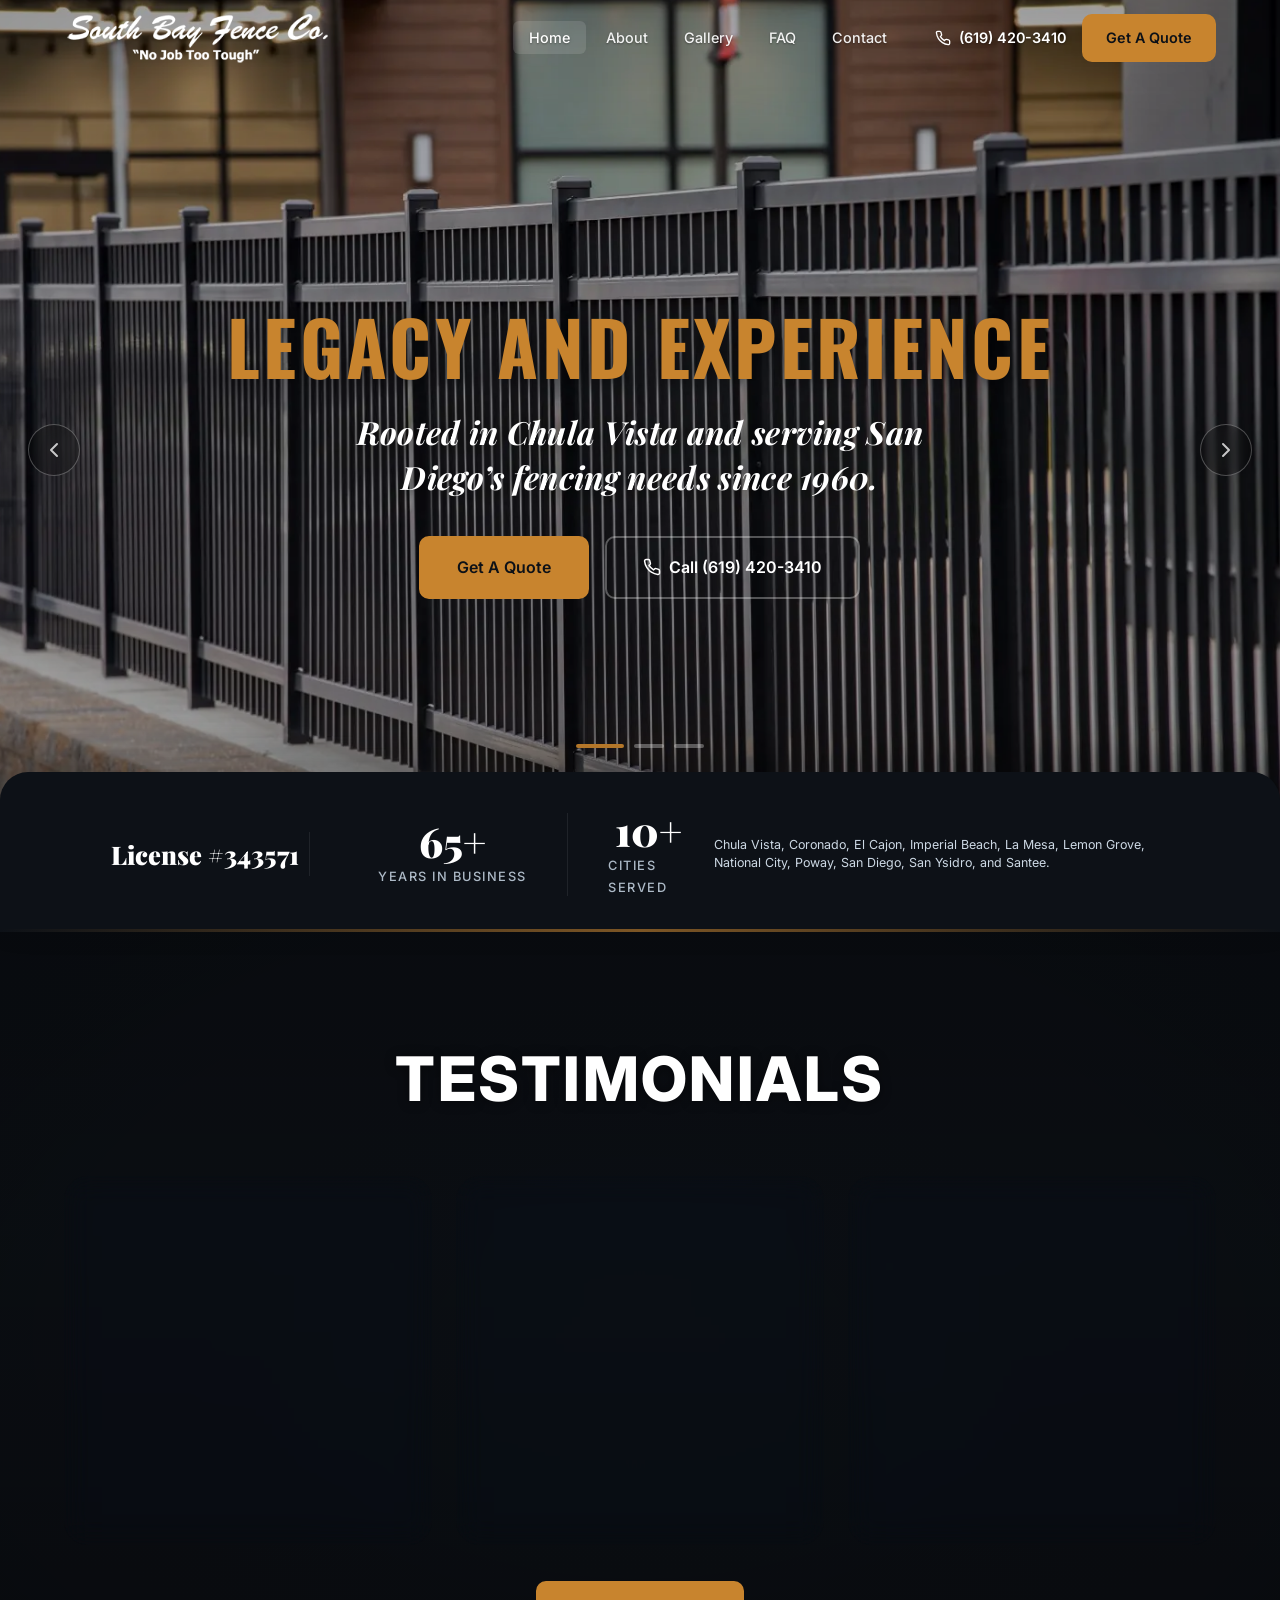
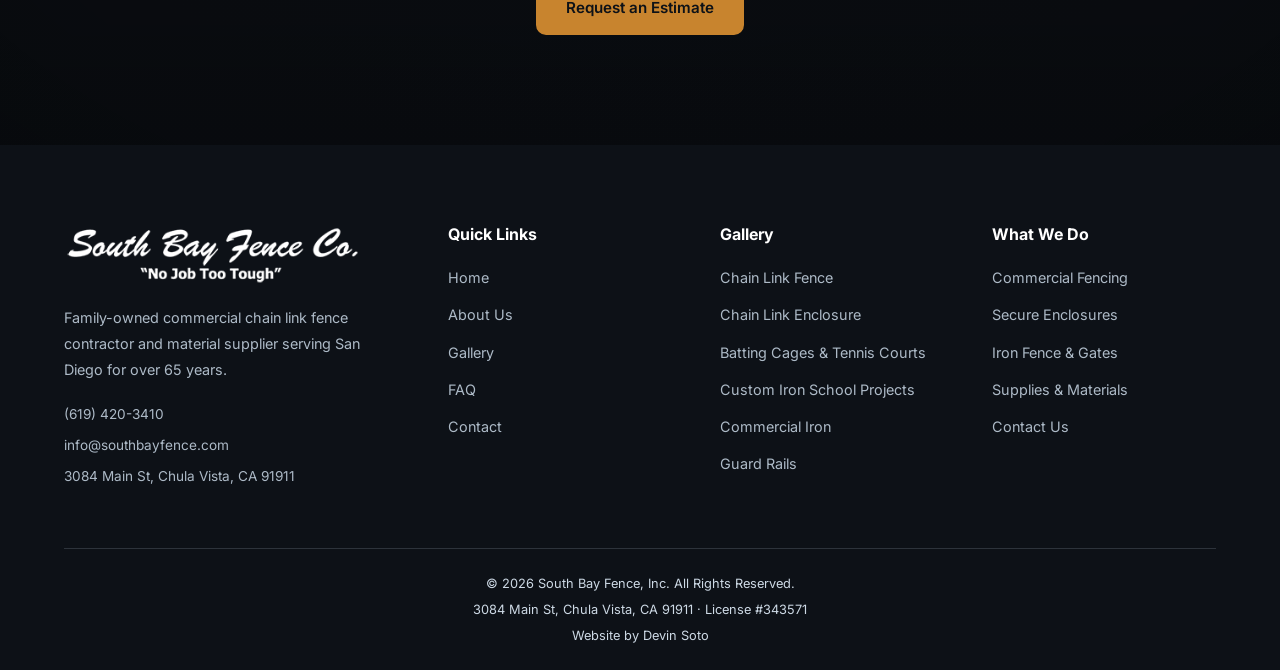
==== commit 59d2a3c5: "Add SEO metadata, sitemap, and branded remaps for old WordPress URLs. Co-authored-by: Cursor <cursor" ====
--- a/index.html
+++ b/index.html
@@ -3,23 +3,75 @@
 <head>
     <meta charset="UTF-8">
     <meta name="viewport" content="width=device-width, initial-scale=1.0">
-    <title>South Bay Fence Co. | San Diego's Premier Fence Contractor Since 1960</title>
-    <meta name="description" content="South Bay Fence, Inc. — Family-owned commercial chain link fence contractor and material supplier serving San Diego since 1960. No Job Too Tough.">
+    <title>South Bay Fence | Commercial Fence Contractor in Chula Vista</title>
+    <meta name="description" content="Family-owned in Chula Vista since 1960. Commercial chain link, gates, school and park fencing, plus materials for the trade. Call (619) 420-3410.">
+    <link rel="canonical" href="https://southbayfence.com/">
     <link rel="icon" href="images/brand/logo.png" type="image/png">
     <link rel="apple-touch-icon" href="images/brand/logo.png">
+    <meta property="og:type" content="website">
+    <meta property="og:site_name" content="South Bay Fence, Inc.">
+    <meta property="og:locale" content="en_US">
+    <meta property="og:url" content="https://southbayfence.com/">
+    <meta property="og:title" content="South Bay Fence | Commercial Fence Contractor in Chula Vista">
+    <meta property="og:description" content="Family-owned in Chula Vista since 1960. Commercial chain link, gates, school and park fencing, plus materials for the trade. Call (619) 420-3410.">
+    <meta property="og:image" content="https://southbayfence.com/images/commercial-iron/Pipe-Arm-Gate-installation-in-San-Diego-Area-1.webp">
+    <meta name="twitter:card" content="summary_large_image">
+    <meta name="twitter:title" content="South Bay Fence | Commercial Fence Contractor in Chula Vista">
+    <meta name="twitter:description" content="Family-owned in Chula Vista since 1960. Commercial chain link, gates, school and park fencing, plus materials for the trade. Call (619) 420-3410.">
+    <meta name="twitter:image" content="https://southbayfence.com/images/commercial-iron/Pipe-Arm-Gate-installation-in-San-Diego-Area-1.webp">
     <link rel="preconnect" href="https://fonts.googleapis.com">
     <link rel="preconnect" href="https://fonts.gstatic.com" crossorigin>
     <link href="https://fonts.googleapis.com/css2?family=Inter:wght@400;600;700&family=Oswald:wght@700&family=Playfair+Display:wght@700&display=swap" rel="stylesheet">
     <link rel="stylesheet" href="css/style.css">
     <link rel="stylesheet" href="css/responsive.css?v=stat-cities-fix">
+    <script type="application/ld+json">
+    {
+      "@context": "https://schema.org",
+      "@type": "LocalBusiness",
+      "name": "South Bay Fence, Inc.",
+      "alternateName": "South Bay Fence",
+      "url": "https://southbayfence.com/",
+      "logo": "https://southbayfence.com/images/brand/logo.webp",
+      "image": "https://southbayfence.com/images/commercial-iron/Pipe-Arm-Gate-installation-in-San-Diego-Area-1.webp",
+      "telephone": "+16194203410",
+      "email": "info@southbayfence.com",
+      "address": {
+        "@type": "PostalAddress",
+        "streetAddress": "3084 Main St",
+        "addressLocality": "Chula Vista",
+        "addressRegion": "CA",
+        "postalCode": "91911",
+        "addressCountry": "US"
+      },
+      "areaServed": [
+        "Chula Vista",
+        "Coronado",
+        "El Cajon",
+        "Imperial Beach",
+        "La Mesa",
+        "Lemon Grove",
+        "National City",
+        "Poway",
+        "San Diego",
+        "San Ysidro",
+        "Santee"
+      ],
+      "hasCredential": {
+        "@type": "EducationalOccupationalCredential",
+        "credentialCategory": "license",
+        "identifier": "343571",
+        "name": "California Contractor License #343571"
+      }
+    }
+    </script>
 </head>
 <body>
     <!-- Navigation -->
     <nav class="navbar navbar-transparent" id="navbar">
         <div class="container nav-inner">
             <a href="index.html" class="logo">
-                <img src="images/brand/Logo-wht-version.webp" alt="South Bay Fence Co. Logo" class="logo-img logo-white" width="350" height="71">
-                <img src="images/brand/logo.webp" alt="South Bay Fence Co. Logo" class="logo-img logo-dark" width="350" height="71">
+                <img src="images/brand/Logo-wht-version.webp" alt="South Bay Fence, Inc. logo" class="logo-img logo-white" width="350" height="71">
+                <img src="images/brand/logo.webp" alt="South Bay Fence, Inc. logo" class="logo-img logo-dark" width="350" height="71">
             </a>
             <ul class="nav-links" id="navLinks">
                 <li><a href="index.html" class="active">Home</a></li>
@@ -142,7 +194,7 @@
             <div class="footer-grid">
                 <div class="footer-brand">
                     <a href="index.html" class="footer-logo">
-                        <img src="images/brand/Logo-wht-version.webp" alt="South Bay Fence Co. Logo" class="footer-logo-img" width="350" height="71">
+                        <img src="images/brand/Logo-wht-version.webp" alt="South Bay Fence, Inc. logo" class="footer-logo-img" width="350" height="71">
                     </a>
                     <p>Family-owned commercial chain link fence contractor and material supplier serving San Diego for over 65 years.</p>
                     <div class="footer-contact-info">
--- a/css/style.css
+++ b/css/style.css
@@ -2515,3 +2515,14 @@
 body.menu-open {
     overflow: hidden;
 }
+
+/* ===================================
+   Branded 404
+   =================================== */
+.error-actions {
+    display: flex;
+    gap: 16px;
+    justify-content: center;
+    flex-wrap: wrap;
+    margin-top: 32px;
+}
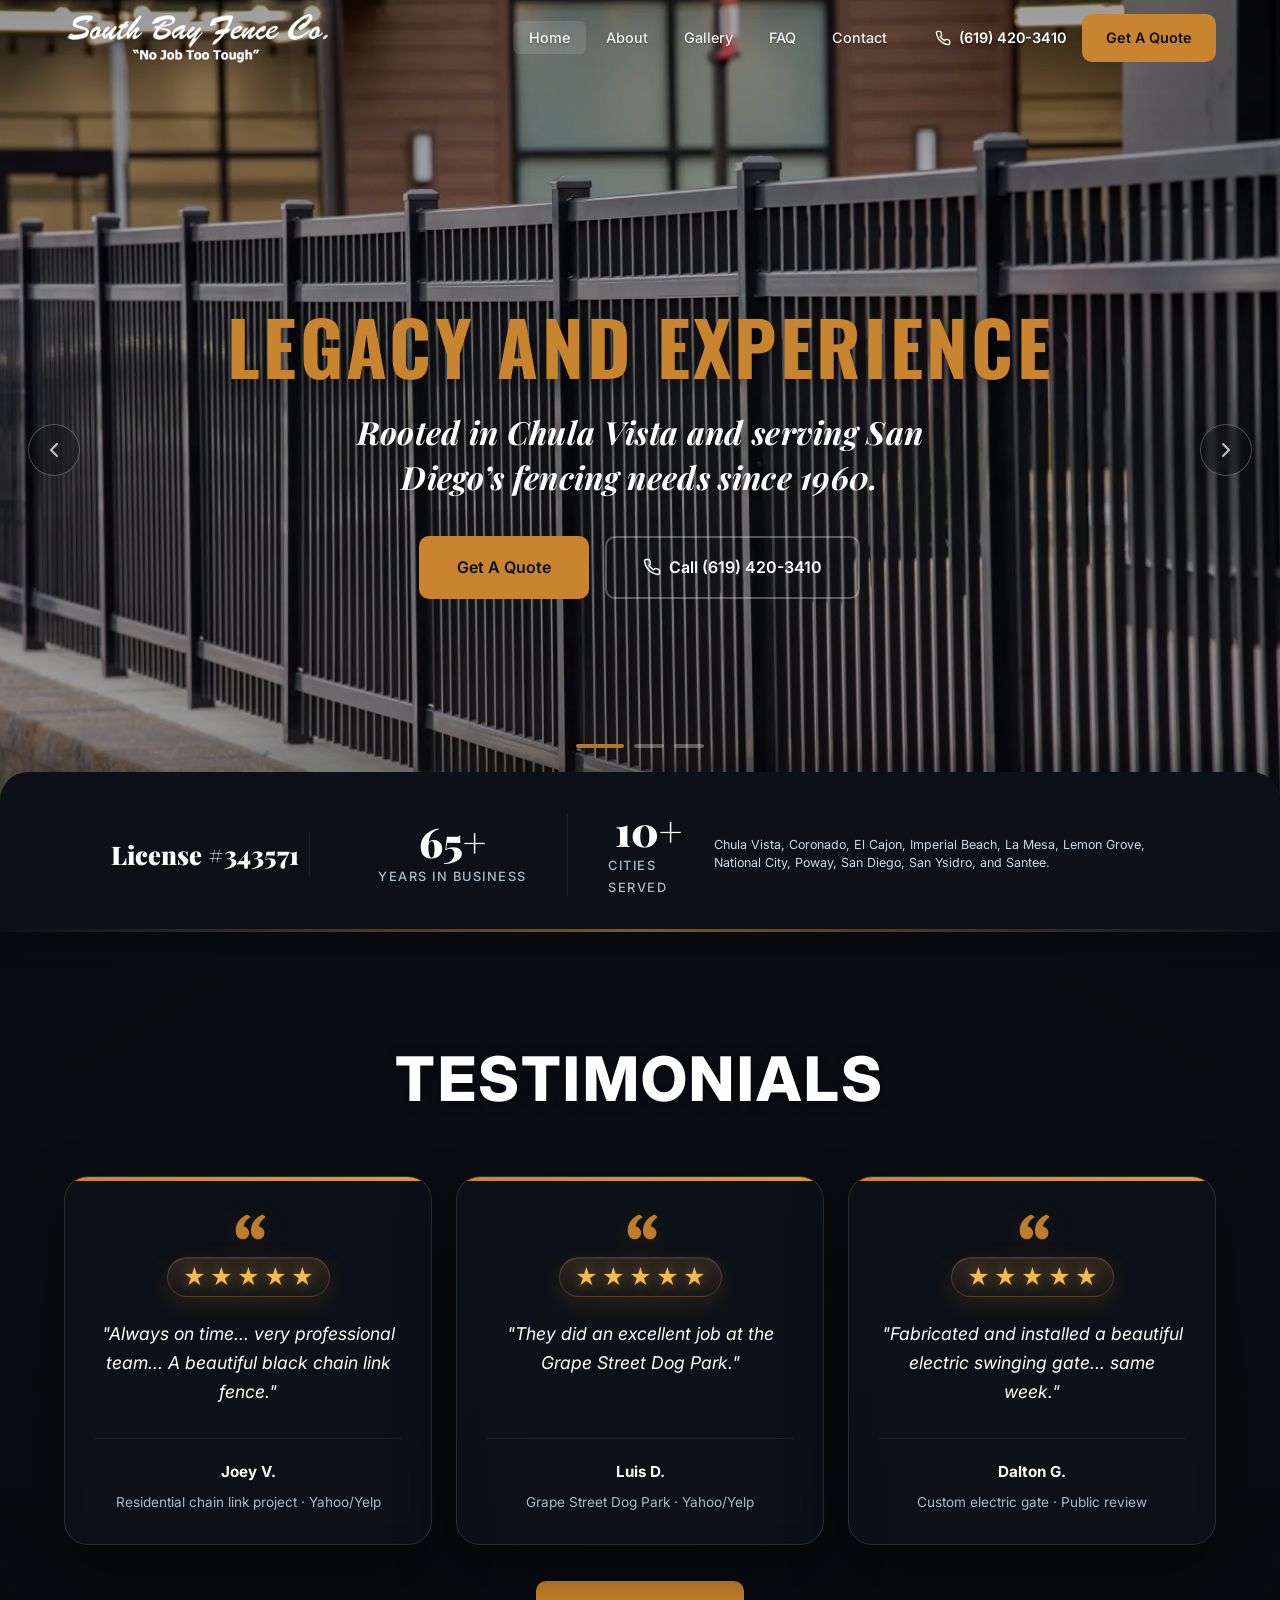
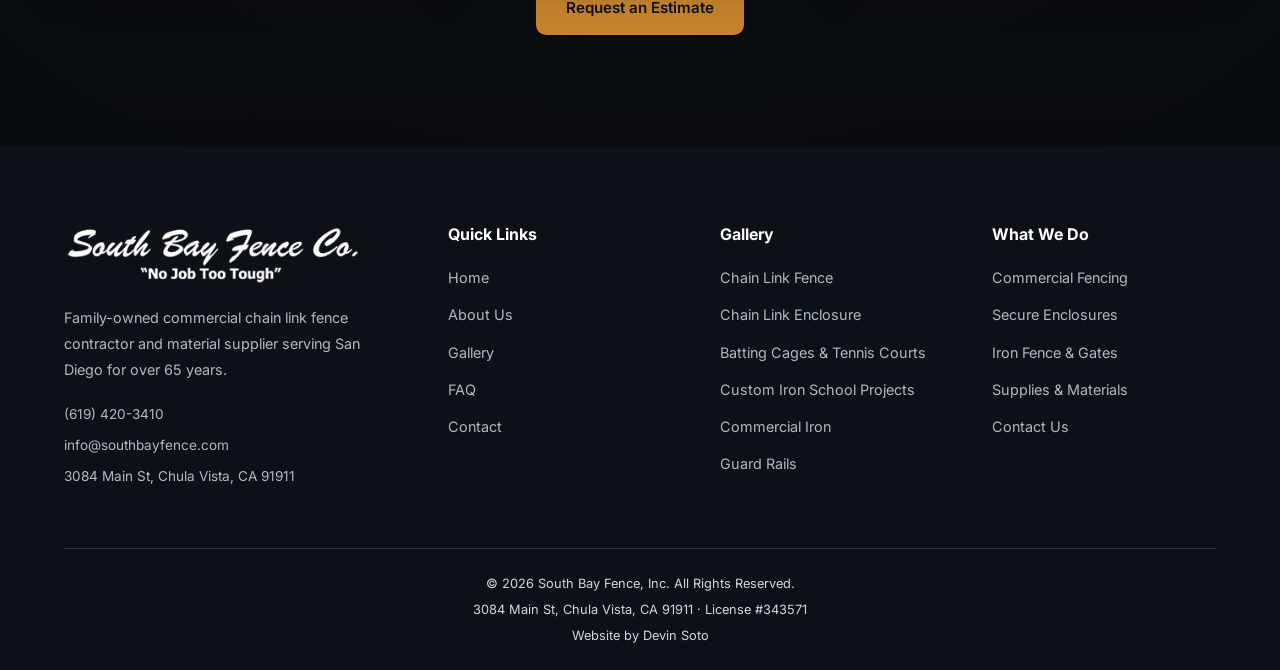
==== commit 185aa6fa: "Add weekday hours to schema and the Contact page. Co-authored-by: Cursor <cursoragent@cursor.com>" ====
--- a/index.html
+++ b/index.html
@@ -56,6 +56,19 @@
         "San Ysidro",
         "Santee"
       ],
+      "openingHours": "Mo-Fr 08:30-14:30",
+      "openingHoursSpecification": {
+        "@type": "OpeningHoursSpecification",
+        "dayOfWeek": [
+          "Monday",
+          "Tuesday",
+          "Wednesday",
+          "Thursday",
+          "Friday"
+        ],
+        "opens": "08:30",
+        "closes": "14:30"
+      },
       "hasCredential": {
         "@type": "EducationalOccupationalCredential",
         "credentialCategory": "license",
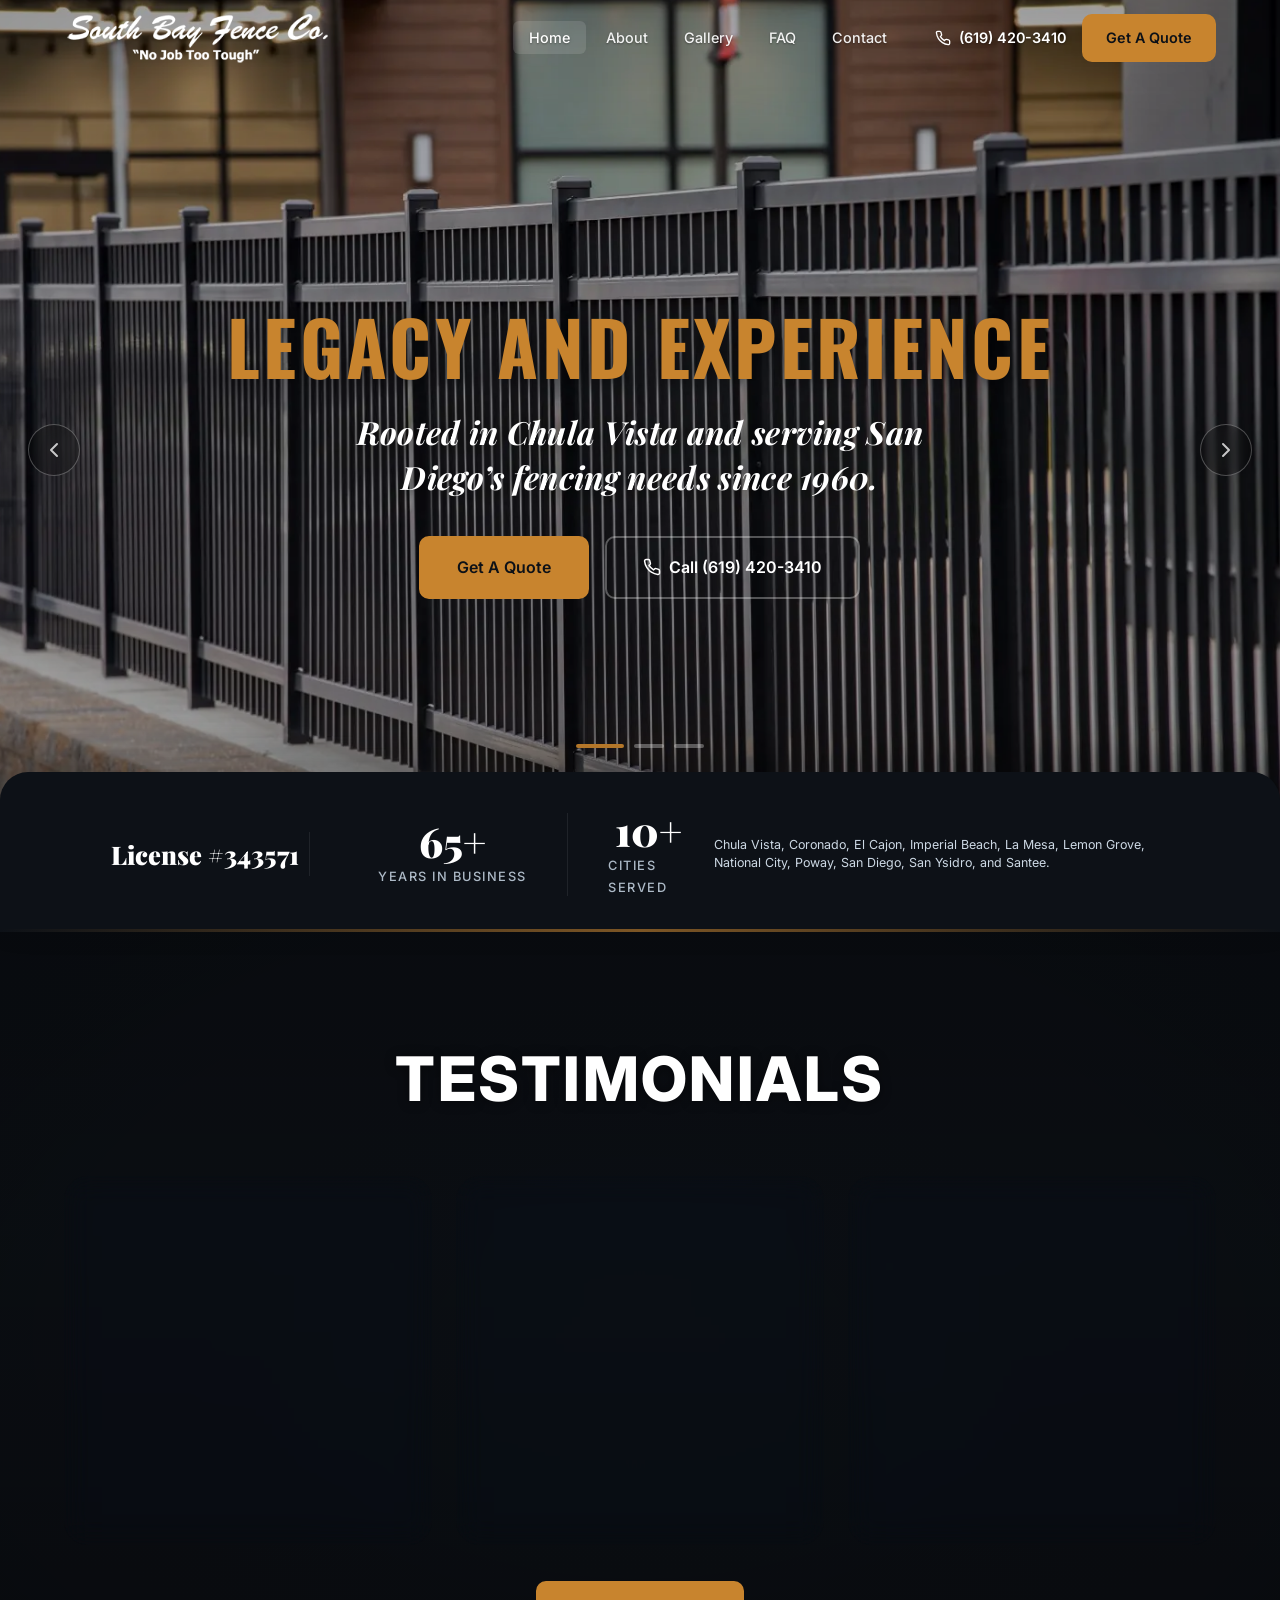
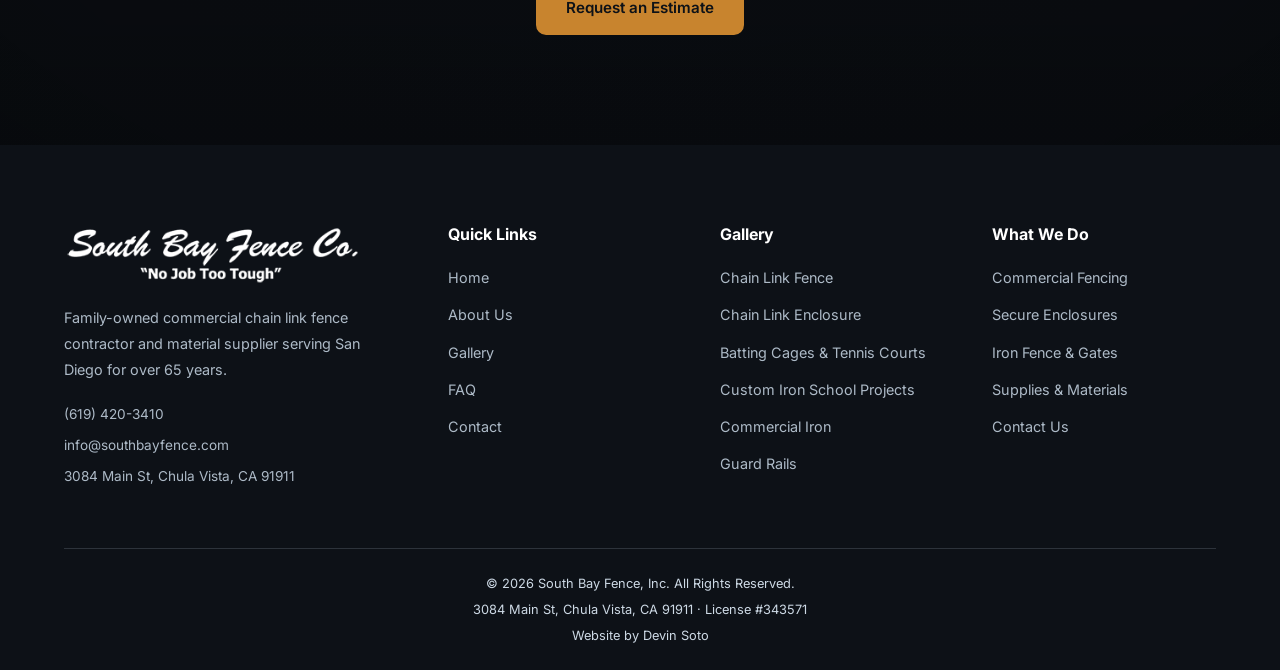
==== commit ca6807e2: "Cut render-blocking CSS and fonts so first paint is faster. Co-authored-by: Cursor <cursoragent@curs" ====
--- a/index.html
+++ b/index.html
@@ -21,9 +21,9 @@
     <meta name="twitter:image" content="https://southbayfence.com/images/commercial-iron/Pipe-Arm-Gate-installation-in-San-Diego-Area-1.webp">
     <link rel="preconnect" href="https://fonts.googleapis.com">
     <link rel="preconnect" href="https://fonts.gstatic.com" crossorigin>
-    <link href="https://fonts.googleapis.com/css2?family=Inter:wght@400;600;700&family=Oswald:wght@700&family=Playfair+Display:wght@700&display=swap" rel="stylesheet">
-    <link rel="stylesheet" href="css/style.css">
-    <link rel="stylesheet" href="css/responsive.css?v=stat-cities-fix">
+    <link href="https://fonts.googleapis.com/css2?family=Inter:wght@400;600;700&family=Oswald:wght@700&family=Playfair+Display:wght@700&display=swap" rel="stylesheet" media="print" onload="this.media='all'">
+    <noscript><link href="https://fonts.googleapis.com/css2?family=Inter:wght@400;600;700&family=Oswald:wght@700&family=Playfair+Display:wght@700&display=swap" rel="stylesheet"></noscript>
+    <link rel="stylesheet" href="css/style.css?v=mobile-css">
     <script type="application/ld+json">
     {
       "@context": "https://schema.org",
--- a/css/style.css
+++ b/css/style.css
@@ -23,7 +23,7 @@
     --white: #ffffff;
     --success: #2ea043;
     --font-sans: 'Inter', -apple-system, BlinkMacSystemFont, sans-serif;
-    --font-display: 'Playfair Display', Georgia, serif;
+    --font-display: 'Playfair Display', 'Playfair Display Fallback', Georgia, serif;
     --shadow-sm: 0 1px 2px rgba(0,0,0,0.05);
     --shadow: 0 4px 6px -1px rgba(0,0,0,0.07), 0 2px 4px -2px rgba(0,0,0,0.05);
     --shadow-md: 0 10px 15px -3px rgba(0,0,0,0.08), 0 4px 6px -4px rgba(0,0,0,0.05);
@@ -40,6 +40,25 @@
     margin: 0;
     padding: 0;
     box-sizing: border-box;
+}
+
+/* Keep fallback metrics close to webfonts so the hero does not shift on swap */
+@font-face {
+    font-family: 'Oswald Fallback';
+    src: local('Arial Narrow'), local('Arial');
+    size-adjust: 86%;
+    ascent-override: 100%;
+    descent-override: 24%;
+    line-gap-override: 0%;
+}
+
+@font-face {
+    font-family: 'Playfair Display Fallback';
+    src: local('Georgia');
+    size-adjust: 112%;
+    ascent-override: 90%;
+    descent-override: 22%;
+    line-gap-override: 0%;
 }
 
 html {
@@ -553,7 +572,7 @@
 }
 
 .hero h1 {
-    font-family: 'Oswald', var(--font-sans);
+    font-family: 'Oswald', 'Oswald Fallback', var(--font-sans);
     color: var(--white);
     margin: 0 auto 20px;
     max-width: 880px;
@@ -2526,3 +2545,788 @@
     flex-wrap: wrap;
     margin-top: 32px;
 }
+
+/* ===================================
+   Responsive Design
+   =================================== */
+
+/* Large tablets / small desktops */
+@media (max-width: 1024px) {
+    .about-grid {
+        gap: 48px;
+    }
+
+    .specialties-grid,
+    .specialties-page-grid {
+        grid-template-columns: repeat(2, 1fr);
+    }
+
+    .services-grid {
+        grid-template-columns: repeat(2, 1fr);
+    }
+
+    .services-grid .service-card:last-child {
+        grid-column: span 2;
+        max-width: 500px;
+        justify-self: center;
+    }
+
+    .footer-grid {
+        grid-template-columns: 1fr 1fr;
+        gap: 40px;
+    }
+
+    .contact-grid {
+        grid-template-columns: 1fr;
+    }
+
+    .portfolio-grid {
+        grid-template-columns: repeat(2, 1fr);
+    }
+
+}
+
+/* Collapse nav to drawer earlier so phone + quote stay readable */
+@media (max-width: 960px) {
+    body.menu-open {
+        overflow: hidden;
+    }
+
+    .navbar,
+    .navbar-transparent,
+    .navbar-transparent.scrolled {
+        background: rgba(13,17,23,0.9);
+        border-bottom-color: rgba(255,255,255,0.08);
+        backdrop-filter: blur(14px);
+        -webkit-backdrop-filter: blur(14px);
+    }
+
+    .nav-links {
+        display: none;
+    }
+
+    .mobile-toggle {
+        display: flex;
+        z-index: 1002;
+    }
+
+    .nav-inner {
+        gap: 12px;
+        height: 68px;
+    }
+
+    /* Hide the inline phone + quote when there's no room; they reappear inside the drawer */
+    .nav-actions {
+        display: none;
+    }
+
+    /* Drawer panel (shared by transparent + solid nav variants) */
+    .nav-links {
+        position: fixed;
+        inset: 0;
+        min-height: 100dvh;
+        background: rgba(13,17,23,0.96);
+        backdrop-filter: blur(18px);
+        -webkit-backdrop-filter: blur(18px);
+        flex-direction: column;
+        align-items: center;
+        justify-content: center;
+        gap: 4px;
+        padding: 96px 24px calc(env(safe-area-inset-bottom, 0px) + 40px);
+        z-index: 1001;
+        overflow-y: auto;
+    }
+
+    .nav-links.active {
+        display: flex;
+    }
+
+    .nav-links > li {
+        width: 100%;
+        text-align: center;
+        list-style: none;
+    }
+
+    .nav-links a:not(.btn) {
+        display: inline-block;
+        font-size: 1.2rem;
+        padding: 12px 28px;
+        color: var(--white) !important;
+        background: transparent !important;
+        text-shadow: none !important;
+    }
+
+    .nav-links a:not(.btn).active,
+    .nav-links a:not(.btn):hover {
+        color: var(--accent) !important;
+    }
+
+    /* Cloned action buttons rendered inside the drawer */
+    .nav-actions-li {
+        margin-top: 28px;
+        padding: 0 12px;
+        display: flex;
+        justify-content: center;
+    }
+
+    .nav-actions-mobile {
+        display: flex;
+        flex-direction: column;
+        align-items: stretch;
+        gap: 14px;
+        width: min(100%, 320px);
+    }
+
+    .nav-actions-mobile .nav-phone {
+        display: inline-flex;
+        justify-content: center;
+        align-items: center;
+        gap: 10px;
+        padding: 10px 18px;
+        font-size: 1rem;
+        font-weight: 600;
+        color: var(--white) !important;
+        text-shadow: none !important;
+    }
+
+    .nav-actions-mobile .nav-quote {
+        width: 100%;
+        padding: 14px 24px;
+        font-size: 1rem;
+        justify-content: center;
+    }
+
+    .mobile-toggle.open span:nth-child(1) {
+        transform: translateY(7px) rotate(45deg);
+    }
+
+    .mobile-toggle.open span:nth-child(2) {
+        opacity: 0;
+    }
+
+    .mobile-toggle.open span:nth-child(3) {
+        transform: translateY(-7px) rotate(-45deg);
+    }
+}
+
+/* Tablets */
+@media (max-width: 768px) {
+    .container {
+        padding: 0 20px;
+    }
+
+    .top-bar {
+        display: none;
+    }
+
+    .logo-img {
+        height: 42px;
+    }
+
+    .hero {
+        min-height: 620px;
+        min-height: 100svh;
+    }
+
+    .hero h1 {
+        font-size: clamp(2.15rem, 10vw, 3.1rem);
+        line-height: 1.04;
+    }
+
+    .hero-sub {
+        font-size: 1.05rem;
+    }
+
+    .hero-content {
+        padding: 92px 0 76px;
+    }
+
+    .hero-arrow {
+        display: none;
+    }
+
+    .hero-dots {
+        bottom: 128px;
+        gap: 8px;
+    }
+
+    .hero-dot { width: 22px; }
+    .hero-dot.is-active { width: 36px; }
+
+    .hero-buttons {
+        flex-direction: column;
+        align-items: stretch;
+        width: 100%;
+        max-width: 340px;
+        margin-left: auto;
+        margin-right: auto;
+    }
+
+    .hero-buttons .btn {
+        width: 100%;
+    }
+
+    .stats-strip {
+        margin-top: -104px;
+        border-radius: 22px 22px 0 0;
+        padding: 28px 0 14px;
+    }
+
+    .stats-grid {
+        grid-template-columns: repeat(2, 1fr);
+        gap: 20px 16px;
+        align-items: start;
+    }
+
+    .stat-block {
+        border-right: none;
+        border-bottom: 1px solid rgba(255,255,255,0.08);
+        padding-bottom: 16px;
+    }
+
+    .stat-block--cities {
+        flex-direction: column;
+        grid-column: span 2;
+        text-align: center;
+        gap: 10px;
+    }
+
+    .stat-block--cities {
+        border-bottom: none;
+        padding-bottom: 0;
+    }
+
+    .stat-cities {
+        flex: none;
+        max-width: 100%;
+    }
+
+    .trust-row {
+        gap: 20px;
+        font-size: 0.8rem;
+        flex-wrap: wrap;
+    }
+
+    .about-grid {
+        grid-template-columns: 1fr;
+        gap: 40px;
+    }
+
+    .about-text {
+        text-align: left;
+    }
+
+    .contact-info-cards {
+        grid-template-columns: 1fr;
+    }
+
+    .about-img-secondary {
+        position: relative;
+        bottom: auto;
+        right: auto;
+        width: 100%;
+        margin-top: -40px;
+        border-width: 4px;
+    }
+
+    .about-badge-float {
+        width: 104px;
+        height: 104px;
+        top: -10px;
+        right: 16px;
+        border-width: 3px;
+        outline-offset: -8px;
+    }
+
+    .about-badge-float::before,
+    .about-badge-float::after {
+        top: 14px;
+        width: 19px;
+        height: 72px;
+    }
+
+    .badge-number {
+        font-size: 1.55rem;
+    }
+
+    .badge-text {
+        font-size: 0.53rem;
+        letter-spacing: 0.7px;
+    }
+
+    .badge-since {
+        font-size: 0.45rem;
+        letter-spacing: 0.9px;
+    }
+
+    .about-features {
+        grid-template-columns: 1fr;
+    }
+
+    .specialties-grid {
+        grid-template-columns: 1fr 1fr;
+        gap: 18px;
+    }
+
+    .services-grid {
+        grid-template-columns: 1fr;
+    }
+
+    .services-grid .service-card:last-child {
+        grid-column: span 1;
+        max-width: 100%;
+    }
+
+    .section {
+        padding: 64px 0;
+    }
+
+    .section-header {
+        margin-bottom: 38px;
+    }
+
+    .section-desc,
+    .lead {
+        font-size: 1rem;
+        line-height: 1.7;
+    }
+
+    .page-header {
+        padding: 120px 0 60px;
+    }
+
+    .page-header--photo {
+        min-height: 520px;
+    }
+
+    .page-header--photo .container {
+        padding-top: 112px;
+        padding-bottom: 58px;
+    }
+
+    .page-header--photo h1 {
+        font-size: clamp(2.15rem, 9vw, 3rem);
+    }
+
+    .page-header--photo p {
+        font-size: 1.05rem;
+        max-width: 540px;
+    }
+
+    .about-hero-section {
+        padding-top: 112px;
+        padding-bottom: 60px;
+    }
+
+    .gallery-hero-section {
+        padding-top: 112px;
+        padding-bottom: 60px;
+    }
+
+    .testimonial-card {
+        padding: 40px 32px;
+    }
+
+    .testimonial-card blockquote {
+        font-size: 1.1rem;
+    }
+
+    .review-grid {
+        grid-template-columns: 1fr;
+        max-width: 680px;
+        margin: 0 auto;
+    }
+
+    .review-card {
+        min-height: auto;
+        padding: 30px 26px 26px;
+    }
+
+    .review-stars {
+        font-size: 1.25rem;
+        letter-spacing: 3px;
+    }
+
+    .testimonial-section--photo {
+        margin-top: -1px;
+        padding-top: 0;
+        padding-bottom: 64px;
+        background-attachment: scroll;
+    }
+
+    .testimonial-section--photo .section-header {
+        padding-top: 24px;
+        margin-bottom: 28px;
+    }
+
+    .trust-items {
+        gap: 24px;
+    }
+
+    .footer-grid {
+        grid-template-columns: 1fr;
+        gap: 32px;
+        text-align: center;
+    }
+
+    .footer-brand {
+        display: flex;
+        flex-direction: column;
+        align-items: center;
+    }
+
+    .footer-logo {
+        justify-content: center;
+    }
+
+    .footer-contact-info {
+        align-items: center;
+    }
+
+    .specialties-page-grid {
+        grid-template-columns: 1fr 1fr;
+        gap: 20px;
+    }
+
+    .portfolio-grid {
+        grid-template-columns: 1fr 1fr;
+    }
+
+    .contact-form-wrapper {
+        padding: 32px 24px;
+    }
+
+    .contact-info-cards {
+        grid-template-columns: 1fr;
+    }
+
+    .quote-sheet-grid {
+        grid-template-columns: 1fr;
+        gap: 32px;
+    }
+
+    .quote-sheet-preview {
+        max-width: 520px;
+        margin: 0 auto;
+    }
+
+    .quote-sheet-actions .btn {
+        flex: 1 1 200px;
+        justify-content: center;
+    }
+
+    .history-panel {
+        grid-template-columns: 1fr;
+        gap: 28px;
+        padding: 34px;
+    }
+
+    .history-stat {
+        justify-self: start;
+        width: 150px;
+        height: 150px;
+    }
+
+    .history-stat-number {
+        font-size: 2rem;
+    }
+
+    .history-proof-grid {
+        grid-template-columns: 1fr;
+    }
+
+    .form-grid {
+        grid-template-columns: 1fr;
+    }
+
+    .form-group.full-width {
+        grid-column: 1;
+    }
+}
+
+/* Mobile */
+@media (max-width: 480px) {
+    .container {
+        padding: 0 18px;
+    }
+
+    .btn,
+    .btn-lg {
+        width: 100%;
+        padding-left: 20px;
+        padding-right: 20px;
+    }
+
+    .logo-img {
+        height: 38px;
+        max-width: 210px;
+    }
+
+    .nav-links {
+        padding-top: 92px;
+        padding-bottom: calc(env(safe-area-inset-bottom, 0px) + 40px);
+    }
+
+    .nav-links a {
+        font-size: 1.1rem;
+        padding: 11px 22px;
+    }
+
+    .nav-actions-li {
+        margin-top: 22px;
+    }
+
+    .nav-actions-mobile .nav-phone {
+        font-size: 0.95rem;
+    }
+
+    .nav-actions-mobile .nav-quote {
+        padding: 13px 20px;
+        font-size: 0.95rem;
+    }
+
+    .hero {
+        min-height: 640px;
+        min-height: 100svh;
+    }
+
+    .hero h1 {
+        font-size: clamp(2rem, 12vw, 2.75rem);
+    }
+
+    .hero-badge {
+        font-size: 0.75rem;
+        padding: 6px 14px;
+        margin-bottom: 18px;
+    }
+
+    .hero-sub {
+        font-size: 0.98rem;
+        margin-bottom: 26px;
+    }
+
+    .hero-dots {
+        bottom: 108px;
+    }
+
+    .stats-strip {
+        padding: 22px 0 10px;
+        margin-top: -72px;
+        border-radius: 18px 18px 0 0;
+    }
+
+    .stats-grid {
+        grid-template-columns: 1fr 1fr;
+        gap: 16px 10px;
+    }
+
+    .stat-block .stat-number {
+        font-size: 1.75rem;
+    }
+
+    .stat-label {
+        font-size: 0.72rem;
+        line-height: 1.35;
+    }
+
+    .trust-row {
+        flex-direction: column;
+        align-items: center;
+        gap: 12px;
+    }
+
+    .about-img-main img {
+        height: 360px;
+    }
+
+    .about-img-secondary {
+        margin-top: 14px;
+    }
+
+    .about-points {
+        gap: 14px;
+    }
+
+    .about-point {
+        grid-template-columns: 18px 1fr;
+        gap: 12px;
+    }
+
+    .specialty-card {
+        border-radius: var(--radius-lg);
+    }
+
+    .specialty-img {
+        height: 230px;
+    }
+
+    .review-card {
+        padding: 28px 24px 24px;
+    }
+
+    .review-card blockquote {
+        font-size: 1rem;
+        line-height: 1.6;
+    }
+
+    .testimonial-section--photo {
+        padding-top: 0;
+        padding-bottom: 48px;
+    }
+
+    .testimonial-section--photo .section-header {
+        padding-top: 16px;
+        margin-bottom: 22px;
+    }
+
+    .page-header--photo {
+        min-height: 500px;
+    }
+
+    .page-header--photo .container {
+        padding-top: 104px;
+        padding-bottom: 46px;
+    }
+
+    .page-header-badge {
+        font-size: 0.7rem;
+        padding: 6px 14px;
+        letter-spacing: 1px;
+    }
+
+    .page-header--photo p {
+        font-size: 0.98rem;
+        line-height: 1.65;
+    }
+
+    .about-hero-section {
+        padding-top: 104px;
+        padding-bottom: 48px;
+    }
+
+    .gallery-hero-section {
+        padding-top: 104px;
+        padding-bottom: 48px;
+    }
+
+    .specialties-grid,
+    .specialties-page-grid {
+        grid-template-columns: 1fr;
+    }
+
+    .specialty-page-card .card-img {
+        height: 240px;
+    }
+
+    .specialty-page-card .card-body {
+        padding: 22px;
+    }
+
+    .trust-items {
+        flex-direction: column;
+        gap: 16px;
+        align-items: center;
+    }
+
+    .areas-grid {
+        gap: 8px;
+    }
+
+    .area-tag {
+        padding: 8px 16px;
+        font-size: 0.8rem;
+    }
+
+    .cta-banner {
+        padding: 72px 0;
+    }
+
+    .cta-content h2 {
+        font-size: clamp(2rem, 10vw, 2.6rem);
+    }
+
+    .cta-content p {
+        font-size: 1rem;
+        margin-bottom: 28px;
+    }
+
+    .cta-buttons,
+    .quote-sheet-actions {
+        flex-direction: column;
+        align-items: stretch;
+    }
+
+    .quote-sheet-info .lead {
+        font-size: 1rem;
+    }
+
+    .quote-sheet-steps li {
+        padding: 14px 16px 14px 54px;
+        font-size: 0.92rem;
+    }
+
+    .quote-sheet-steps li::before {
+        left: 12px;
+        width: 30px;
+        height: 30px;
+    }
+
+    .contact-info-card {
+        padding: 22px;
+    }
+
+    .contact-form-wrapper {
+        padding: 28px 20px;
+        border-radius: var(--radius-lg);
+    }
+
+    .faq-question {
+        padding: 18px;
+        gap: 16px;
+        font-size: 0.95rem;
+    }
+
+    .faq-answer-inner {
+        padding: 0 18px 18px;
+    }
+
+    .portfolio-grid {
+        grid-template-columns: 1fr;
+    }
+
+}
+
+/* Very small phones */
+@media (max-width: 360px) {
+    .container {
+        padding: 0 14px;
+    }
+
+    .logo-img {
+        height: 34px;
+        max-width: 185px;
+    }
+
+    .hero h1,
+    .page-header--photo h1 {
+        font-size: 2rem;
+    }
+
+    .stats-grid {
+        grid-template-columns: 1fr;
+    }
+
+    .stat-block--cities {
+        grid-column: auto;
+    }
+
+    .stat-block {
+        border-bottom: 1px solid rgba(255,255,255,0.08);
+        padding-bottom: 18px;
+    }
+
+    .stat-block:last-child {
+        border-bottom: none;
+        padding-bottom: 0;
+    }
+}
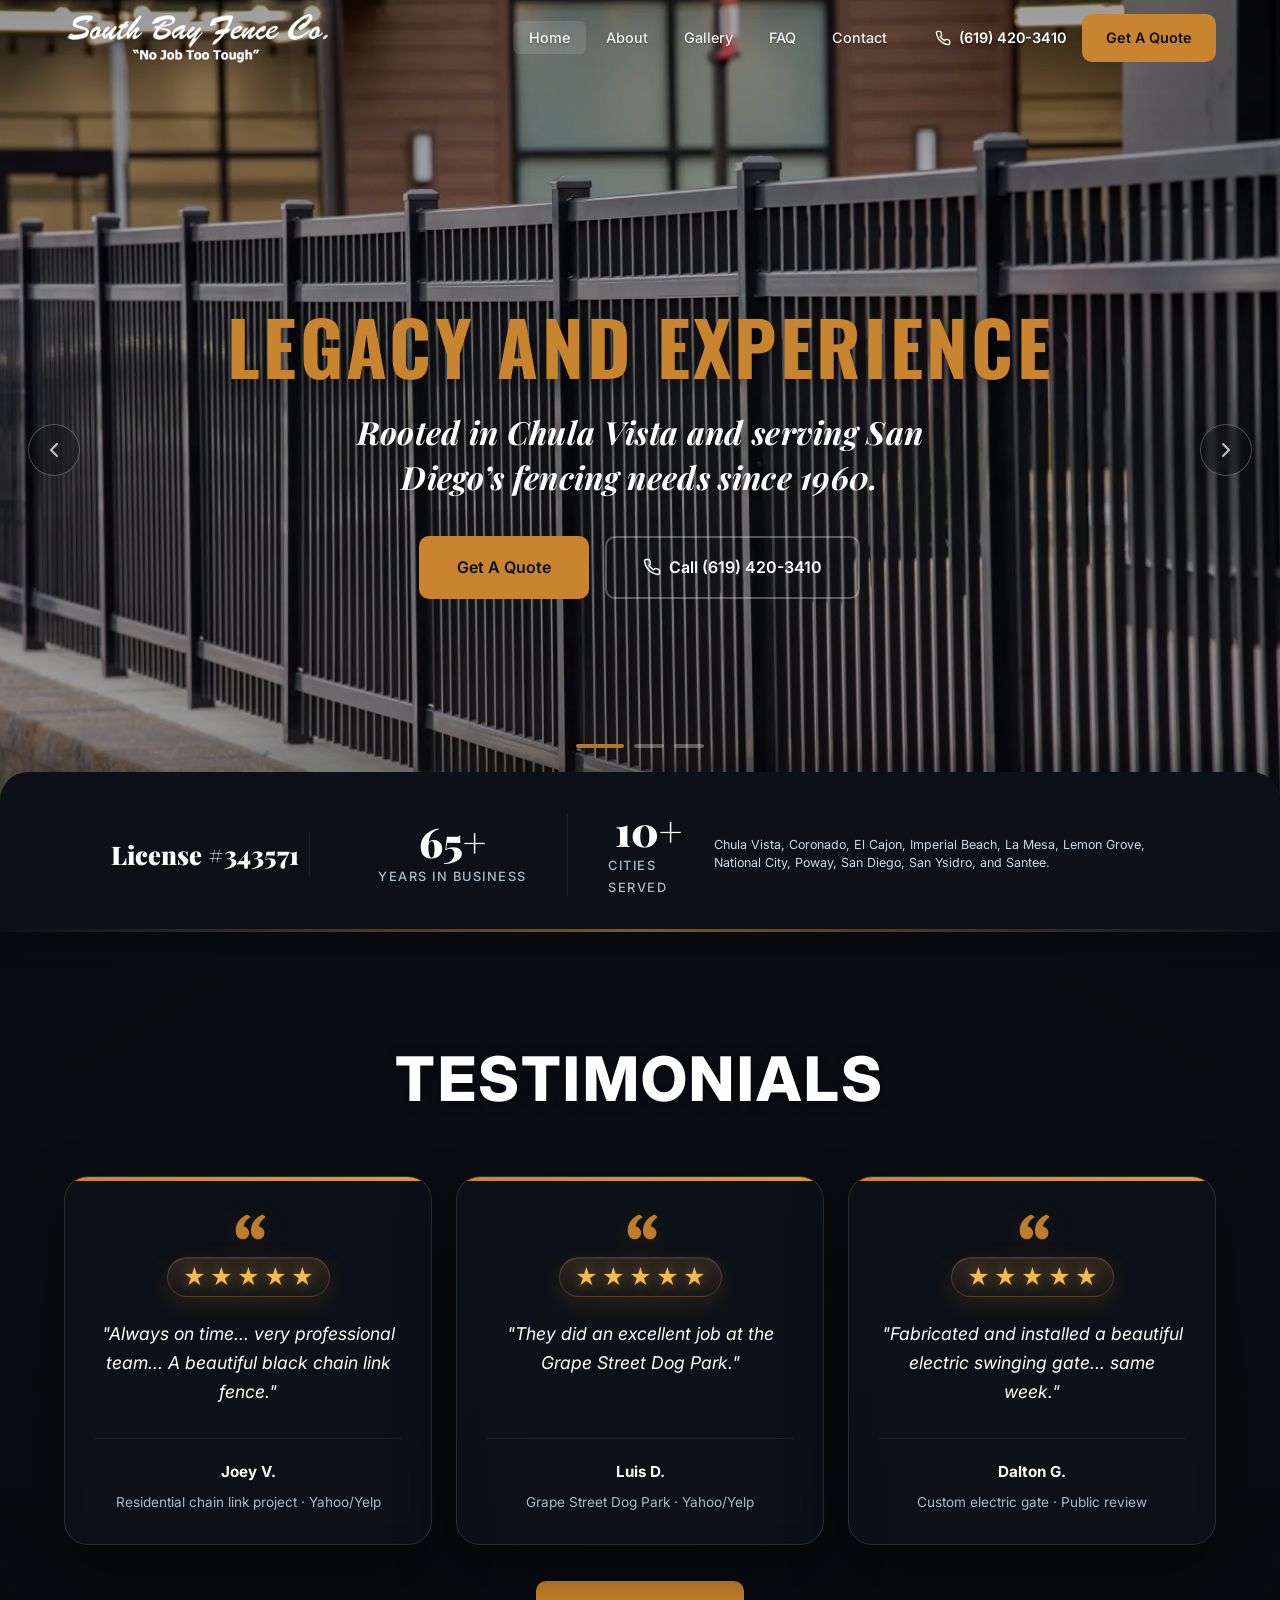
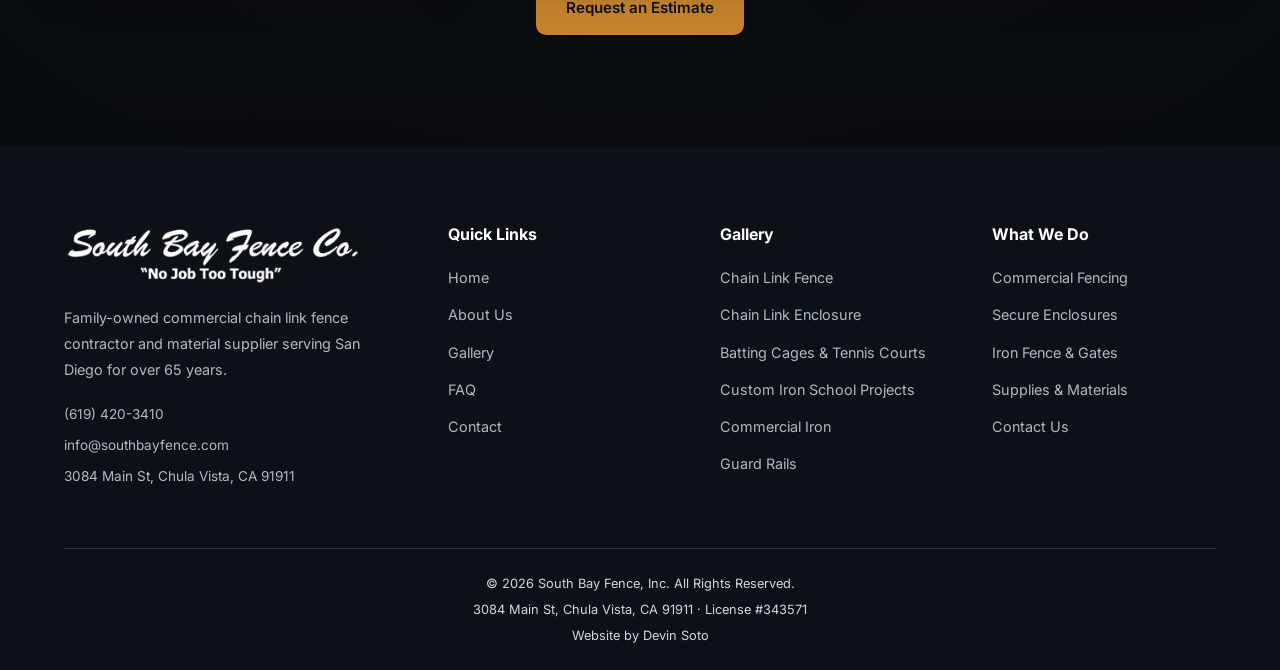
==== commit 7fda253b: "Paint the homepage hero from inline CSS before the full stylesheet. Defer Google Fonts and main.js s" ====
--- a/index.html
+++ b/index.html
@@ -19,11 +19,87 @@
     <meta name="twitter:title" content="South Bay Fence | Commercial Fence Contractor in Chula Vista">
     <meta name="twitter:description" content="Family-owned in Chula Vista since 1960. Commercial chain link, gates, school and park fencing, plus materials for the trade. Call (619) 420-3410.">
     <meta name="twitter:image" content="https://southbayfence.com/images/commercial-iron/Pipe-Arm-Gate-installation-in-San-Diego-Area-1.webp">
-    <link rel="preconnect" href="https://fonts.googleapis.com">
-    <link rel="preconnect" href="https://fonts.gstatic.com" crossorigin>
-    <link href="https://fonts.googleapis.com/css2?family=Inter:wght@400;600;700&family=Oswald:wght@700&family=Playfair+Display:wght@700&display=swap" rel="stylesheet" media="print" onload="this.media='all'">
+    <link rel="dns-prefetch" href="https://fonts.googleapis.com">
+    <link rel="dns-prefetch" href="https://fonts.gstatic.com">
+    <style>
+        :root{--accent:#c8842e;--accent-dark:#a06820;--dark:#0d1117;--white:#fff;--font-sans:Inter,-apple-system,BlinkMacSystemFont,sans-serif;--font-display:"Playfair Display","Playfair Display Fallback",Georgia,serif;--radius:10px;--radius-sm:6px}
+        @font-face{font-family:"Oswald Fallback";src:local("Arial Narrow"),local("Arial");size-adjust:86%;ascent-override:100%;descent-override:24%;line-gap-override:0%}
+        @font-face{font-family:"Playfair Display Fallback";src:local("Georgia");size-adjust:112%;ascent-override:90%;descent-override:22%;line-gap-override:0%}
+        *{margin:0;padding:0;box-sizing:border-box}
+        html{-webkit-font-smoothing:antialiased}
+        body{font-family:var(--font-sans);font-size:16px;line-height:1.7;background:var(--dark);color:#636e7b;overflow-x:hidden}
+        img{max-width:100%;height:auto;display:block}
+        a{text-decoration:none;color:inherit}
+        ul{list-style:none}
+        .container{max-width:1200px;margin:0 auto;padding:0 24px}
+        .btn{display:inline-flex;align-items:center;justify-content:center;gap:8px;padding:12px 28px;font-size:.95rem;font-weight:600;border-radius:var(--radius);border:2px solid transparent;font-family:var(--font-sans);white-space:nowrap}
+        .btn-lg{padding:16px 36px;font-size:1rem}
+        .btn-primary{background:var(--accent);color:var(--dark);border-color:var(--accent)}
+        .btn-outline-white{background:transparent;color:var(--white);border-color:rgba(255,255,255,.3)}
+        .navbar{position:sticky;top:0;z-index:1000}
+        .navbar-transparent{position:fixed;top:0;left:0;right:0;background:transparent;border-bottom:1px solid transparent}
+        .nav-inner{display:flex;justify-content:space-between;align-items:center;height:76px;gap:24px}
+        .logo-img{height:54px;width:auto;object-fit:contain}
+        .logo-white{display:block}
+        .logo-dark{display:none}
+        .nav-links{display:flex;align-items:center;gap:4px;margin-left:auto}
+        .nav-links a{padding:8px 16px;font-size:.9rem;font-weight:500;color:rgba(255,255,255,.92);border-radius:var(--radius-sm)}
+        .nav-actions{display:flex;align-items:center;gap:16px;margin-left:8px}
+        .nav-phone{display:inline-flex;align-items:center;gap:8px;font-size:.9rem;font-weight:600;color:var(--white);white-space:nowrap}
+        .nav-quote{padding:10px 22px;font-size:.9rem;border-radius:var(--radius)}
+        .mobile-toggle{display:none;flex-direction:column;gap:5px;background:none;border:none;cursor:pointer;padding:8px}
+        .mobile-toggle span{width:24px;height:2px;background:var(--white);border-radius:2px}
+        .hero{position:relative;height:100vh;height:100svh;min-height:620px;display:flex;align-items:center;justify-content:center;text-align:center;overflow:hidden}
+        .hero-slides,.hero-slide{position:absolute;inset:0}
+        .hero-slide{background-size:cover;background-position:center;opacity:0}
+        .hero-slide.is-active{opacity:1}
+        .hero-overlay{position:absolute;inset:0;z-index:1;background:radial-gradient(ellipse at center,rgba(0,0,0,.13) 0%,rgba(0,0,0,.21) 70%,rgba(0,0,0,.28) 100%),linear-gradient(180deg,rgba(0,0,0,.16) 0%,rgba(0,0,0,.06) 35%,rgba(0,0,0,.23) 100%);pointer-events:none}
+        .hero-content{position:relative;z-index:2;padding:60px 0;max-width:880px;margin:0 auto;display:flex;flex-direction:column;align-items:center}
+        .hero h1{font-family:Oswald,"Oswald Fallback",var(--font-sans);color:var(--white);margin:0 auto 20px;max-width:880px;text-shadow:0 2px 20px rgba(0,0,0,.45);font-size:clamp(2.6rem,5.8vw,4.8rem);font-weight:700;letter-spacing:.045em;text-transform:uppercase;line-height:1.2}
+        .highlight{color:var(--accent)}
+        .hero-sub{font-family:var(--font-display);font-style:italic;font-weight:700;font-size:clamp(1.4rem,2.6vw,2rem);color:var(--white);max-width:640px;margin:0 auto 36px;line-height:1.4;text-shadow:0 2px 18px rgba(0,0,0,.45)}
+        .hero-buttons{display:flex;gap:16px;flex-wrap:wrap;justify-content:center}
+        .hero-arrow{position:absolute;top:50%;transform:translateY(-50%);z-index:3;width:52px;height:52px;border-radius:50%;border:1px solid rgba(255,255,255,.35);background:rgba(0,0,0,.3);color:var(--white);cursor:pointer;display:inline-flex;align-items:center;justify-content:center;opacity:.75}
+        .hero-prev{left:28px}.hero-next{right:28px}
+        .hero-dots{position:absolute;bottom:152px;left:50%;transform:translateX(-50%);z-index:3;display:flex;gap:10px}
+        .hero-dot{width:30px;height:4px;border-radius:4px;border:none;background:rgba(255,255,255,.35);cursor:pointer;padding:0}
+        .hero-dot.is-active{background:var(--accent);width:48px}
+        @media (max-width:960px){
+            .nav-links,.nav-actions{display:none}
+            .mobile-toggle{display:flex}
+            .nav-inner{height:68px;gap:12px}
+        }
+        @media (max-width:768px){
+            .container{padding:0 20px}
+            .logo-img{height:42px}
+            .hero{min-height:100svh}
+            .hero h1{font-size:clamp(2.15rem,10vw,3.1rem);line-height:1.04}
+            .hero-sub{font-size:1.05rem}
+            .hero-content{padding:92px 0 76px}
+            .hero-arrow{display:none}
+            .hero-dots{bottom:128px}
+            .hero-buttons{flex-direction:column;align-items:stretch;width:100%;max-width:340px}
+            .hero-buttons .btn{width:100%}
+        }
+    </style>
+    <link rel="stylesheet" href="css/style.css?v=crit-css" media="print" onload="this.media='all'">
+    <noscript><link rel="stylesheet" href="css/style.css?v=crit-css"></noscript>
+    <script>
+        window.addEventListener('load', function () {
+            ['https://fonts.googleapis.com', 'https://fonts.gstatic.com'].forEach(function (origin) {
+                var p = document.createElement('link');
+                p.rel = 'preconnect';
+                p.href = origin;
+                if (origin.indexOf('gstatic') !== -1) p.crossOrigin = '';
+                document.head.appendChild(p);
+            });
+            var g = document.createElement('link');
+            g.rel = 'stylesheet';
+            g.href = 'https://fonts.googleapis.com/css2?family=Inter:wght@400;600;700&family=Oswald:wght@700&family=Playfair+Display:wght@700&display=swap';
+            document.head.appendChild(g);
+        });
+    </script>
     <noscript><link href="https://fonts.googleapis.com/css2?family=Inter:wght@400;600;700&family=Oswald:wght@700&family=Playfair+Display:wght@700&display=swap" rel="stylesheet"></noscript>
-    <link rel="stylesheet" href="css/style.css?v=mobile-css">
     <script type="application/ld+json">
     {
       "@context": "https://schema.org",
@@ -256,6 +332,6 @@
         </div>
     </footer>
 
-    <script src="js/main.js"></script>
+    <script src="js/main.js" defer></script>
 </body>
 </html>
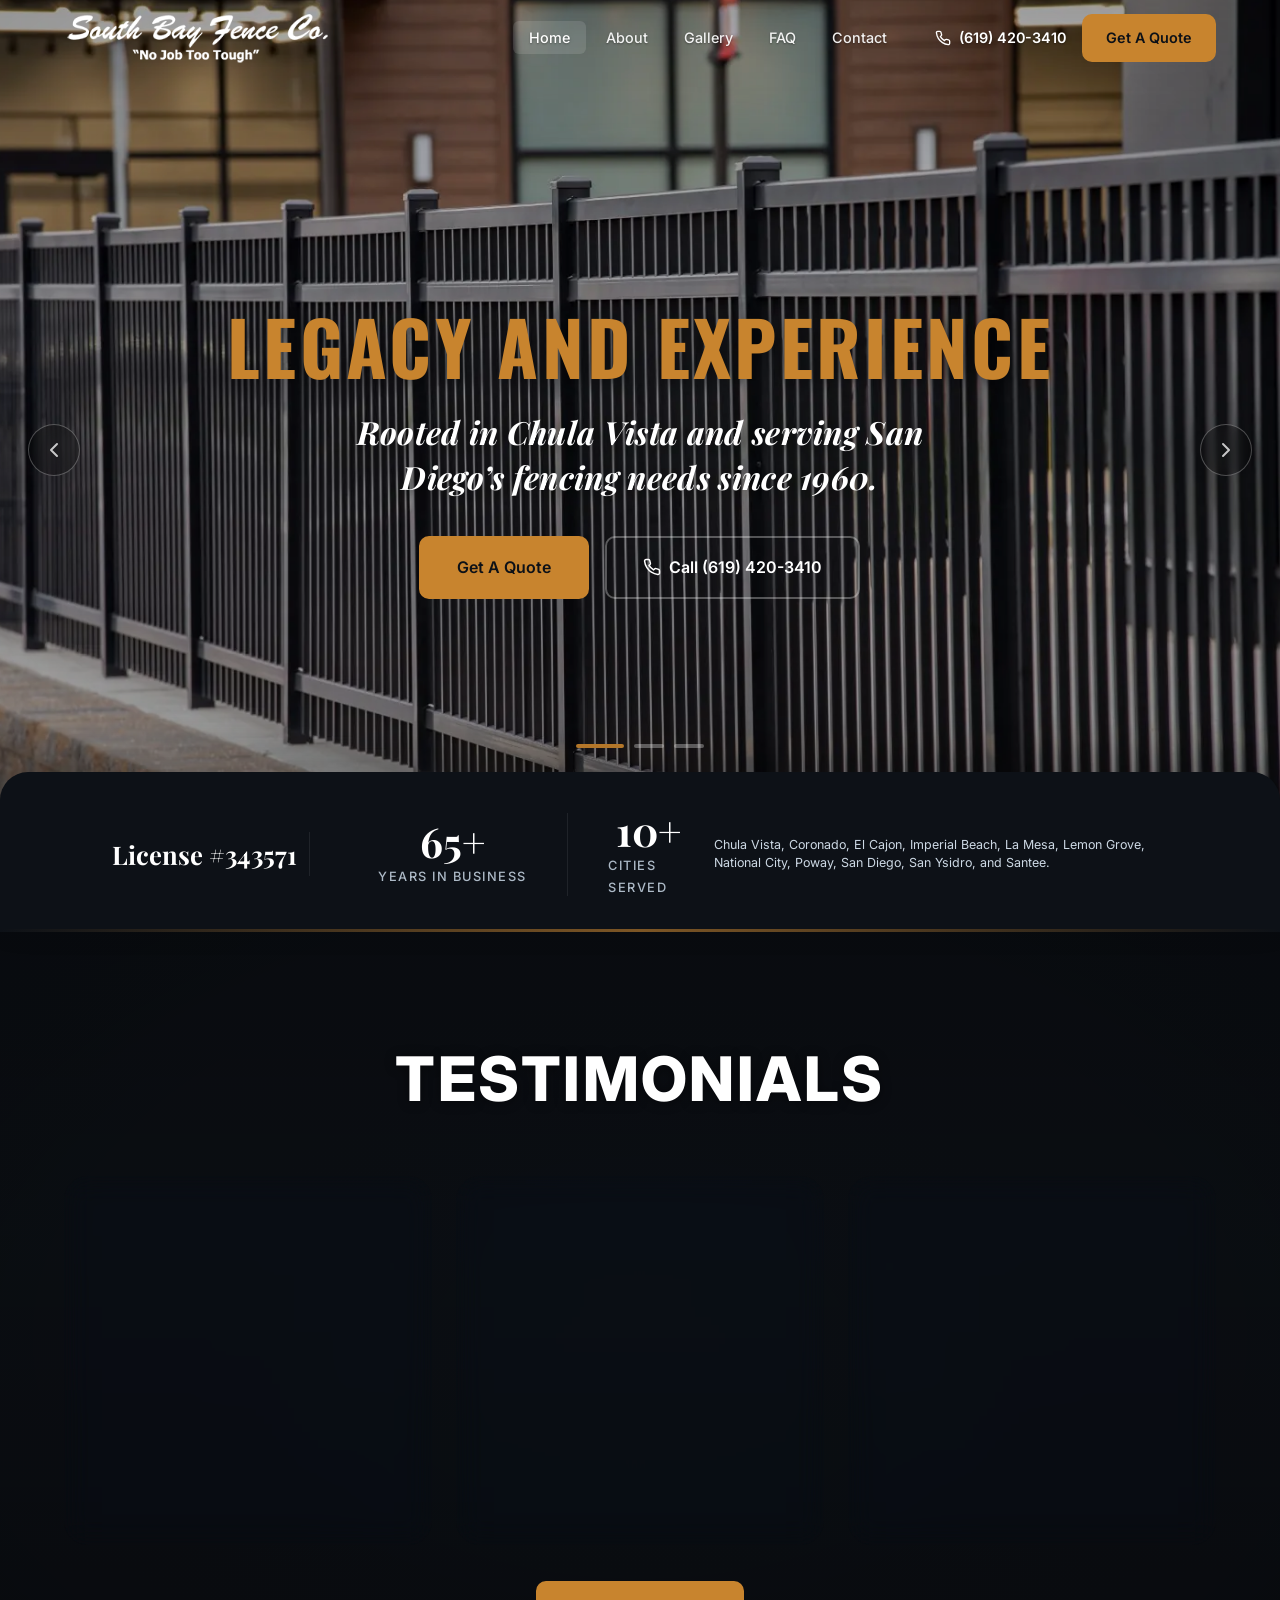
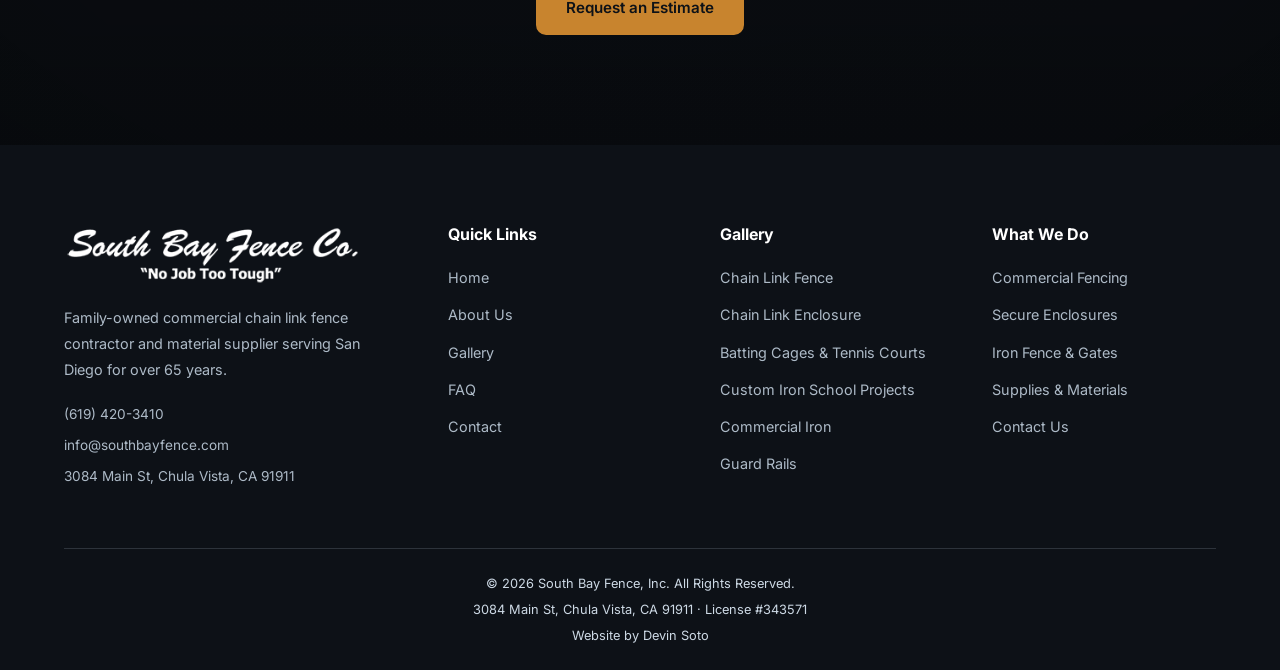
==== commit 734dbd15: "Serve hero fonts from the site so mobile first paint is not waiting on Google. Defer Inter and layou" ====
--- a/index.html
+++ b/index.html
@@ -19,12 +19,16 @@
     <meta name="twitter:title" content="South Bay Fence | Commercial Fence Contractor in Chula Vista">
     <meta name="twitter:description" content="Family-owned in Chula Vista since 1960. Commercial chain link, gates, school and park fencing, plus materials for the trade. Call (619) 420-3410.">
     <meta name="twitter:image" content="https://southbayfence.com/images/commercial-iron/Pipe-Arm-Gate-installation-in-San-Diego-Area-1.webp">
-    <link rel="dns-prefetch" href="https://fonts.googleapis.com">
-    <link rel="dns-prefetch" href="https://fonts.gstatic.com">
+    <link rel="preload" as="font" type="font/woff2" href="fonts/oswald-700-latin.woff2" crossorigin>
+    <link rel="preload" as="font" type="font/woff2" href="fonts/playfair-display-700-italic-latin.woff2" crossorigin>
     <style>
         :root{--accent:#c8842e;--accent-dark:#a06820;--dark:#0d1117;--white:#fff;--font-sans:Inter,-apple-system,BlinkMacSystemFont,sans-serif;--font-display:"Playfair Display","Playfair Display Fallback",Georgia,serif;--radius:10px;--radius-sm:6px}
         @font-face{font-family:"Oswald Fallback";src:local("Arial Narrow"),local("Arial");size-adjust:86%;ascent-override:100%;descent-override:24%;line-gap-override:0%}
-        @font-face{font-family:"Playfair Display Fallback";src:local("Georgia");size-adjust:112%;ascent-override:90%;descent-override:22%;line-gap-override:0%}
+        @font-face{font-family:"Playfair Display Fallback";font-style:italic;font-weight:700;src:local("Georgia Italic"),local("Georgia");size-adjust:112%;ascent-override:90%;descent-override:22%;line-gap-override:0%}
+        @font-face{font-family:"Playfair Display Fallback";font-style:normal;font-weight:700;src:local("Georgia");size-adjust:112%;ascent-override:90%;descent-override:22%;line-gap-override:0%}
+        @font-face{font-family:Oswald;font-style:normal;font-weight:700;font-display:swap;src:url(fonts/oswald-700-latin.woff2) format("woff2")}
+        @font-face{font-family:"Playfair Display";font-style:italic;font-weight:700;font-display:swap;src:url(fonts/playfair-display-700-italic-latin.woff2) format("woff2")}
+        @font-face{font-family:"Playfair Display";font-style:normal;font-weight:700;font-display:swap;src:url(fonts/playfair-display-700-latin.woff2) format("woff2")}
         *{margin:0;padding:0;box-sizing:border-box}
         html{-webkit-font-smoothing:antialiased}
         body{font-family:var(--font-sans);font-size:16px;line-height:1.7;background:var(--dark);color:#636e7b;overflow-x:hidden}
@@ -39,7 +43,7 @@
         .navbar{position:sticky;top:0;z-index:1000}
         .navbar-transparent{position:fixed;top:0;left:0;right:0;background:transparent;border-bottom:1px solid transparent}
         .nav-inner{display:flex;justify-content:space-between;align-items:center;height:76px;gap:24px}
-        .logo-img{height:54px;width:auto;object-fit:contain}
+        .logo-img{height:54px;width:auto;aspect-ratio:350/71;object-fit:contain}
         .logo-white{display:block}
         .logo-dark{display:none}
         .nav-links{display:flex;align-items:center;gap:4px;margin-left:auto}
@@ -64,6 +68,17 @@
         .hero-dots{position:absolute;bottom:152px;left:50%;transform:translateX(-50%);z-index:3;display:flex;gap:10px}
         .hero-dot{width:30px;height:4px;border-radius:4px;border:none;background:rgba(255,255,255,.35);cursor:pointer;padding:0}
         .hero-dot.is-active{background:var(--accent);width:48px}
+        .stats-strip{background:var(--dark);color:var(--white);padding:30px 0 26px;position:relative;z-index:4;margin-top:-128px;border-radius:28px 28px 0 0}
+        .stats-grid{display:grid;grid-template-columns:minmax(160px,210px) minmax(180px,230px) minmax(520px,1fr);gap:28px;align-items:center;text-align:center;max-width:1080px;margin:0 auto}
+        .stat-block{display:flex;flex-direction:column;align-items:center;gap:4px;padding:8px 12px;border-right:1px solid rgba(255,255,255,.08)}
+        .stat-block:last-child{border-right:none}
+        .stat-license{color:var(--white);font-family:var(--font-display);font-size:clamp(1.3rem,2vw,1.85rem);font-weight:900;line-height:1.1;white-space:nowrap}
+        .stat-main{display:flex;flex-direction:column;align-items:center;gap:4px}
+        .stat-block--cities{flex-direction:row;justify-content:flex-start;gap:24px;text-align:left}
+        .stat-block .stat-number{font-family:var(--font-display);font-size:clamp(2rem,3.2vw,2.8rem);font-weight:900;color:var(--white);line-height:1}
+        .stat-block .stat-label{font-size:.8rem;color:#adbac7;text-transform:uppercase;letter-spacing:1.5px;font-weight:500}
+        .stat-cities{flex:0 1 620px;max-width:620px;color:#cdd9e5;font-size:.78rem;line-height:1.45}
+        .footer-logo-img{height:60px;width:auto;aspect-ratio:350/71;object-fit:contain}
         @media (max-width:960px){
             .nav-links,.nav-actions{display:none}
             .mobile-toggle{display:flex}
@@ -80,26 +95,31 @@
             .hero-dots{bottom:128px}
             .hero-buttons{flex-direction:column;align-items:stretch;width:100%;max-width:340px}
             .hero-buttons .btn{width:100%}
+            .stats-strip{margin-top:-104px;border-radius:22px 22px 0 0;padding:28px 0 14px}
+            .stats-grid{grid-template-columns:repeat(2,1fr);gap:20px 16px;align-items:start}
+            .stat-block{border-right:none;border-bottom:1px solid rgba(255,255,255,.08);padding-bottom:16px}
+            .stat-block--cities{flex-direction:column;grid-column:span 2;text-align:center}
         }
     </style>
-    <link rel="stylesheet" href="css/style.css?v=crit-css" media="print" onload="this.media='all'">
-    <noscript><link rel="stylesheet" href="css/style.css?v=crit-css"></noscript>
+    <link rel="stylesheet" href="css/style.css?v=m89" media="print" id="full-css">
+    <noscript><link rel="stylesheet" href="css/style.css?v=m89"></noscript>
     <script>
-        window.addEventListener('load', function () {
-            ['https://fonts.googleapis.com', 'https://fonts.gstatic.com'].forEach(function (origin) {
-                var p = document.createElement('link');
-                p.rel = 'preconnect';
-                p.href = origin;
-                if (origin.indexOf('gstatic') !== -1) p.crossOrigin = '';
-                document.head.appendChild(p);
+        (function () {
+            var css = document.getElementById('full-css');
+            if (!css) return;
+            css.addEventListener('load', function () {
+                requestAnimationFrame(function () { css.media = 'all'; });
             });
-            var g = document.createElement('link');
-            g.rel = 'stylesheet';
-            g.href = 'https://fonts.googleapis.com/css2?family=Inter:wght@400;600;700&family=Oswald:wght@700&family=Playfair+Display:wght@700&display=swap';
-            document.head.appendChild(g);
-        });
+            function loadInter() {
+                var l = document.createElement('link');
+                l.rel = 'stylesheet';
+                l.href = 'https://fonts.googleapis.com/css2?family=Inter:wght@400;600;700&display=optional';
+                document.head.appendChild(l);
+            }
+            if ('requestIdleCallback' in window) requestIdleCallback(loadInter, { timeout: 4000 });
+            else window.addEventListener('load', loadInter);
+        })();
     </script>
-    <noscript><link href="https://fonts.googleapis.com/css2?family=Inter:wght@400;600;700&family=Oswald:wght@700&family=Playfair+Display:wght@700&display=swap" rel="stylesheet"></noscript>
     <script type="application/ld+json">
     {
       "@context": "https://schema.org",
@@ -159,8 +179,8 @@
     <nav class="navbar navbar-transparent" id="navbar">
         <div class="container nav-inner">
             <a href="index.html" class="logo">
-                <img src="images/brand/Logo-wht-version.webp" alt="South Bay Fence, Inc. logo" class="logo-img logo-white" width="350" height="71">
-                <img src="images/brand/logo.webp" alt="South Bay Fence, Inc. logo" class="logo-img logo-dark" width="350" height="71">
+                <img src="images/brand/Logo-wht-version.webp" alt="South Bay Fence, Inc. logo" class="logo-img logo-white" width="350" height="71" fetchpriority="high">
+                <img src="images/brand/logo.webp" alt="South Bay Fence, Inc. logo" class="logo-img logo-dark" width="350" height="71" loading="lazy">
             </a>
             <ul class="nav-links" id="navLinks">
                 <li><a href="index.html" class="active">Home</a></li>
--- a/css/style.css
+++ b/css/style.css
@@ -54,6 +54,19 @@
 
 @font-face {
     font-family: 'Playfair Display Fallback';
+    font-style: italic;
+    font-weight: 700;
+    src: local('Georgia Italic'), local('Georgia');
+    size-adjust: 112%;
+    ascent-override: 90%;
+    descent-override: 22%;
+    line-gap-override: 0%;
+}
+
+@font-face {
+    font-family: 'Playfair Display Fallback';
+    font-style: normal;
+    font-weight: 700;
     src: local('Georgia');
     size-adjust: 112%;
     ascent-override: 90%;
@@ -361,6 +374,7 @@
 .logo-img {
     height: 54px;
     width: auto;
+    aspect-ratio: 350 / 71;
     object-fit: contain;
     transition: opacity 0.35s ease;
 }
@@ -1460,6 +1474,7 @@
 .footer-logo-img {
     height: 60px;
     width: auto;
+    aspect-ratio: 350 / 71;
     object-fit: contain;
 }
 
--- a/css/style.css
+++ b/css/style.css
@@ -54,6 +54,19 @@
 
 @font-face {
     font-family: 'Playfair Display Fallback';
+    font-style: italic;
+    font-weight: 700;
+    src: local('Georgia Italic'), local('Georgia');
+    size-adjust: 112%;
+    ascent-override: 90%;
+    descent-override: 22%;
+    line-gap-override: 0%;
+}
+
+@font-face {
+    font-family: 'Playfair Display Fallback';
+    font-style: normal;
+    font-weight: 700;
     src: local('Georgia');
     size-adjust: 112%;
     ascent-override: 90%;
@@ -361,6 +374,7 @@
 .logo-img {
     height: 54px;
     width: auto;
+    aspect-ratio: 350 / 71;
     object-fit: contain;
     transition: opacity 0.35s ease;
 }
@@ -1460,6 +1474,7 @@
 .footer-logo-img {
     height: 60px;
     width: auto;
+    aspect-ratio: 350 / 71;
     object-fit: contain;
 }
 
